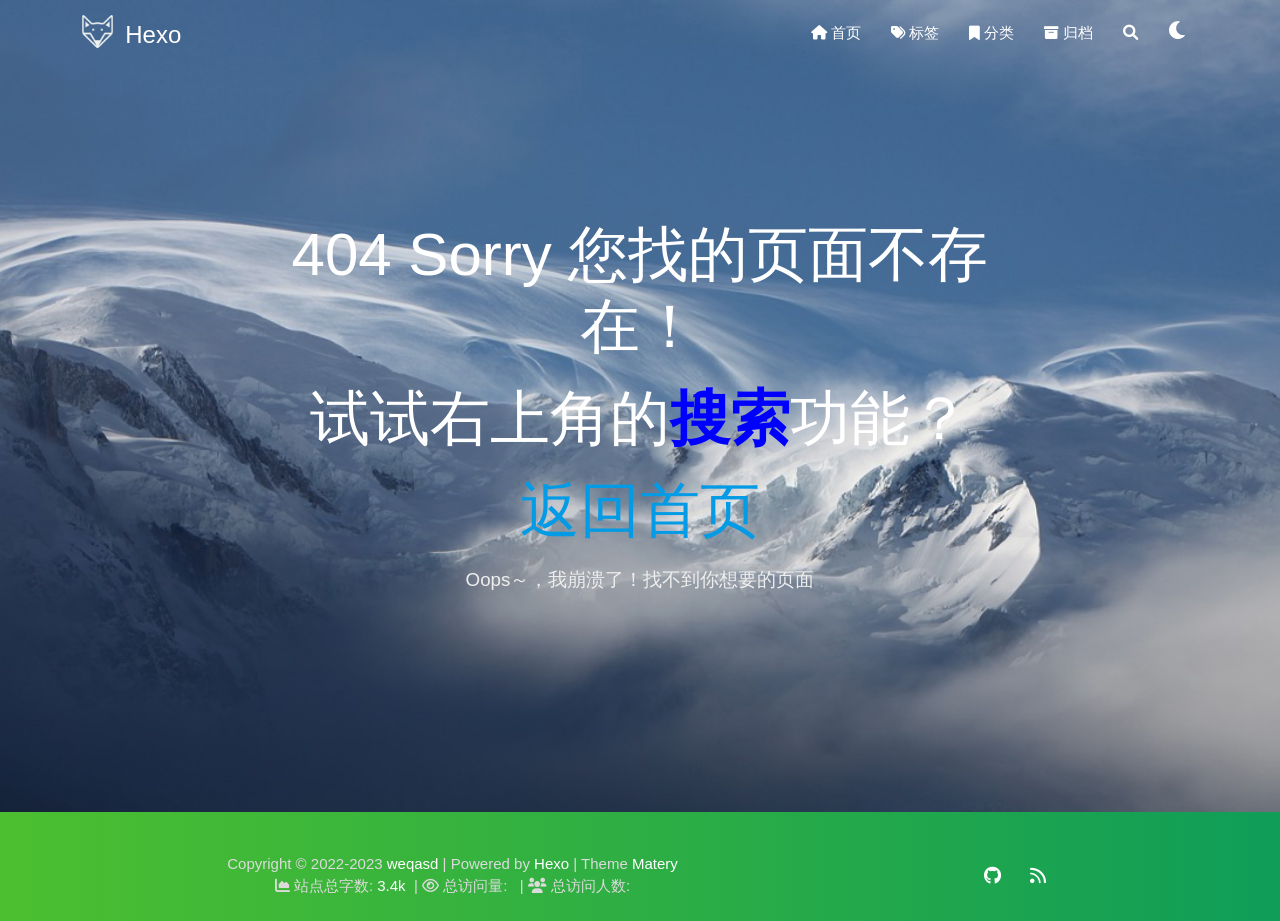
==== 404/index.html @ 819553d3 "Site updated: 2023-02-03 11:01:14" ====
<!DOCTYPE HTML>
<html lang="zh-CN">


<head>
    <meta charset="utf-8">
    <meta name="keywords" content="404, Hexo">
    <meta name="description" content="Hexo">
    <meta http-equiv="X-UA-Compatible" content="IE=edge">
    <meta name="viewport" content="width=device-width, initial-scale=1.0, user-scalable=no">
    <meta name="renderer" content="webkit|ie-stand|ie-comp">
    <meta name="mobile-web-app-capable" content="yes">
    <meta name="format-detection" content="telephone=no">
    <meta name="apple-mobile-web-app-capable" content="yes">
    <meta name="apple-mobile-web-app-status-bar-style" content="black-translucent">
    <meta name="referrer" content="no-referrer-when-downgrade">
    <!-- Global site tag (gtag.js) - Google Analytics -->


    <title>404 | Hexo</title>
    <link rel="icon" type="image/png" href="/favicon.png">
    


    <!-- bg-cover style     -->



<link rel="stylesheet" type="text/css" href="/libs/awesome/css/all.min.css">
<link rel="stylesheet" type="text/css" href="/libs/materialize/materialize.min.css">
<link rel="stylesheet" type="text/css" href="/libs/aos/aos.css">
<link rel="stylesheet" type="text/css" href="/libs/animate/animate.min.css">
<link rel="stylesheet" type="text/css" href="/libs/lightGallery/css/lightgallery.min.css">
<link rel="stylesheet" type="text/css" href="/css/matery.css">
<link rel="stylesheet" type="text/css" href="/css/my.css">
<link rel="stylesheet" type="text/css" href="/css/dark.css" media="none" onload="if(media!='all')media='all'">




    <link rel="stylesheet" href="/libs/tocbot/tocbot.css">
    <link rel="stylesheet" href="/css/post.css">




    



    <script src="/libs/jquery/jquery-3.6.0.min.js"></script>

<meta name="generator" content="Hexo 6.3.0"></head>


<body>
    <header class="navbar-fixed">
    <nav id="headNav" class="bg-color nav-transparent">
        <div id="navContainer" class="nav-wrapper container">
            <div class="brand-logo">
                <a href="/" class="waves-effect waves-light">
                    
                    <img src="/medias/logo.png" class="logo-img" alt="LOGO">
                    
                    <span class="logo-span">Hexo</span>
                </a>
            </div>
            

<a href="#" data-target="mobile-nav" class="sidenav-trigger button-collapse"><i class="fas fa-bars"></i></a>
<ul class="right nav-menu">
  
  <li class="hide-on-med-and-down nav-item">
    
    <a href="/" class="waves-effect waves-light">
      
      <i class="fas fa-home" style="zoom: 0.6;"></i>
      
      <span>首页</span>
    </a>
    
  </li>
  
  <li class="hide-on-med-and-down nav-item">
    
    <a href="/tags" class="waves-effect waves-light">
      
      <i class="fas fa-tags" style="zoom: 0.6;"></i>
      
      <span>标签</span>
    </a>
    
  </li>
  
  <li class="hide-on-med-and-down nav-item">
    
    <a href="/categories" class="waves-effect waves-light">
      
      <i class="fas fa-bookmark" style="zoom: 0.6;"></i>
      
      <span>分类</span>
    </a>
    
  </li>
  
  <li class="hide-on-med-and-down nav-item">
    
    <a href="/archives" class="waves-effect waves-light">
      
      <i class="fas fa-archive" style="zoom: 0.6;"></i>
      
      <span>归档</span>
    </a>
    
  </li>
  
  <li>
    <a href="#searchModal" class="modal-trigger waves-effect waves-light">
      <i id="searchIcon" class="fas fa-search" title="搜索" style="zoom: 0.85;"></i>
    </a>
  </li>
  <li>
    <a href="javascript:;" class="waves-effect waves-light" onclick="switchNightMode()" title="深色/浅色模式" >
      <i id="sum-moon-icon" class="fas fa-sun" style="zoom: 0.85;"></i>
    </a>
  </li>
</ul>


<div id="mobile-nav" class="side-nav sidenav">

    <div class="mobile-head bg-color">
        
        <img src="/medias/logo.png" class="logo-img circle responsive-img">
        
        <div class="logo-name">Hexo</div>
        <div class="logo-desc">
            
            Never really desperate, only the lost of the soul.
            
        </div>
    </div>

    <ul class="menu-list mobile-menu-list">
        
        <li class="m-nav-item">
	  
		<a href="/" class="waves-effect waves-light">
			
			    <i class="fa-fw fas fa-home"></i>
			
			首页
		</a>
          
        </li>
        
        <li class="m-nav-item">
	  
		<a href="/tags" class="waves-effect waves-light">
			
			    <i class="fa-fw fas fa-tags"></i>
			
			标签
		</a>
          
        </li>
        
        <li class="m-nav-item">
	  
		<a href="/categories" class="waves-effect waves-light">
			
			    <i class="fa-fw fas fa-bookmark"></i>
			
			分类
		</a>
          
        </li>
        
        <li class="m-nav-item">
	  
		<a href="/archives" class="waves-effect waves-light">
			
			    <i class="fa-fw fas fa-archive"></i>
			
			归档
		</a>
          
        </li>
        
        
        <li><div class="divider"></div></li>
        <li>
            <a href="https://github.com/blinkfox/hexo-theme-matery" class="waves-effect waves-light" target="_blank">
                <i class="fab fa-github-square fa-fw"></i>Fork Me
            </a>
        </li>
        
    </ul>
</div>


        </div>

        
            <style>
    .nav-transparent .github-corner {
        display: none !important;
    }

    .github-corner {
        position: absolute;
        z-index: 10;
        top: 0;
        right: 0;
        border: 0;
        transform: scale(1.1);
    }

    .github-corner svg {
        color: #0f9d58;
        fill: #fff;
        height: 64px;
        width: 64px;
    }

    .github-corner:hover .octo-arm {
        animation: a 0.56s ease-in-out;
    }

    .github-corner .octo-arm {
        animation: none;
    }

    @keyframes a {
        0%,
        to {
            transform: rotate(0);
        }
        20%,
        60% {
            transform: rotate(-25deg);
        }
        40%,
        80% {
            transform: rotate(10deg);
        }
    }
</style>

<a href="https://github.com/blinkfox/hexo-theme-matery" class="github-corner tooltipped hide-on-med-and-down" target="_blank"
   data-tooltip="Fork Me" data-position="left" data-delay="50">
    <svg viewBox="0 0 250 250" aria-hidden="true">
        <path d="M0,0 L115,115 L130,115 L142,142 L250,250 L250,0 Z"></path>
        <path d="M128.3,109.0 C113.8,99.7 119.0,89.6 119.0,89.6 C122.0,82.7 120.5,78.6 120.5,78.6 C119.2,72.0 123.4,76.3 123.4,76.3 C127.3,80.9 125.5,87.3 125.5,87.3 C122.9,97.6 130.6,101.9 134.4,103.2"
              fill="currentColor" style="transform-origin: 130px 106px;" class="octo-arm"></path>
        <path d="M115.0,115.0 C114.9,115.1 118.7,116.5 119.8,115.4 L133.7,101.6 C136.9,99.2 139.9,98.4 142.2,98.6 C133.8,88.0 127.5,74.4 143.8,58.0 C148.5,53.4 154.0,51.2 159.7,51.0 C160.3,49.4 163.2,43.6 171.4,40.1 C171.4,40.1 176.1,42.5 178.8,56.2 C183.1,58.6 187.2,61.8 190.9,65.4 C194.5,69.0 197.7,73.2 200.1,77.6 C213.8,80.2 216.3,84.9 216.3,84.9 C212.7,93.1 206.9,96.0 205.4,96.6 C205.1,102.4 203.0,107.8 198.3,112.5 C181.9,128.9 168.3,122.5 157.7,114.1 C157.9,116.9 156.7,120.9 152.7,124.9 L141.0,136.5 C139.8,137.7 141.6,141.9 141.8,141.8 Z"
              fill="currentColor" class="octo-body"></path>
    </svg>
</a>
        
    </nav>

</header>

    <style type="text/css">
    /* don't remove. */
    .about-cover {
        height: 90.2vh;
    }
</style>
<div class="bg-cover pd-header about-cover">
    <div class="container">
        <div class="row">
            <div class="col s10 offset-s1 m8 offset-m2 l8 offset-l2">
                <div class="brand">
                    <div class="title center-align">
                        404 Sorry 您找的页面不存在！
                    </div>
                    <div class="title center-align">
                        试试右上角的<span style="color:blue;font-weight:bold">搜索</span>功能？
                    </div>
                    <div class="title center-align">
                        <a href="/" target="_blank">返回首页</a>
                    </div>
                    <div class="description center-align">
                        Oops～，我崩溃了！找不到你想要的页面
                    </div>
                </div>
            </div>
        </div>
    </div>
</div>


    <script>
        // 每天切换 banner 图.  Switch banner image every day.
        var bannerUrl = "/medias/banner/" + new Date().getDay() + '.jpg';
        $('.bg-cover').css('background-image', 'url(' + bannerUrl + ')');
    </script>



    <footer class="page-footer bg-color">
    
        <link rel="stylesheet" href="/libs/aplayer/APlayer.min.css">
<style>
    .aplayer .aplayer-lrc p {
        
        display: none;
        
        font-size: 12px;
        font-weight: 700;
        line-height: 16px !important;
    }

    .aplayer .aplayer-lrc p.aplayer-lrc-current {
        
        display: none;
        
        font-size: 15px;
        color: #42b983;
    }

    
    .aplayer.aplayer-fixed.aplayer-narrow .aplayer-body {
        left: -66px !important;
    }

    .aplayer.aplayer-fixed.aplayer-narrow .aplayer-body:hover {
        left: 0px !important;
    }

    
</style>
<div class="">
    
    <div class="row">
        <meting-js class="col l8 offset-l2 m10 offset-m1 s12"
                   server="netease"
                   type="playlist"
                   id="503838841"
                   fixed='true'
                   autoplay='false'
                   theme='#42b983'
                   loop='all'
                   order='random'
                   preload='auto'
                   volume='0.7'
                   list-folded='true'
        >
        </meting-js>
    </div>
</div>

<script src="/libs/aplayer/APlayer.min.js"></script>
<script src="/libs/aplayer/Meting.min.js"></script>

    

    <div class="container row center-align"
         style="margin-bottom: 0px !important;">
        <div class="col s12 m8 l8 copy-right">
            Copyright&nbsp;&copy;
            
                <span id="year">2022-2023</span>
            
            <a href="/about" target="_blank">weqasd</a>
            |&nbsp;Powered by&nbsp;<a href="https://hexo.io/" target="_blank">Hexo</a>
            |&nbsp;Theme&nbsp;<a href="https://github.com/blinkfox/hexo-theme-matery" target="_blank">Matery</a>
            
            <br>
            
                &nbsp;<i class="fas fa-chart-area"></i>&nbsp;站点总字数:&nbsp;<span
                        class="white-color">3.4k</span>
            
            
            
                
            
            
                <span id="busuanzi_container_site_pv">
                &nbsp;|&nbsp;<i class="far fa-eye"></i>&nbsp;总访问量:&nbsp;
                    <span id="busuanzi_value_site_pv" class="white-color"></span>
            </span>
            
            
                <span id="busuanzi_container_site_uv">
                &nbsp;|&nbsp;<i class="fas fa-users"></i>&nbsp;总访问人数:&nbsp;
                    <span id="busuanzi_value_site_uv" class="white-color"></span>
            </span>
            
            <br>

            <!-- 运行天数提醒. -->
            
            <br>
            
        </div>
        <div class="col s12 m4 l4 social-link social-statis">
    <a href="https://github.com/weqasds" class="tooltipped" target="_blank" data-tooltip="访问我的GitHub" data-position="top" data-delay="50">
        <i class="fab fa-github"></i>
    </a>















    <a href="/atom.xml" class="tooltipped" target="_blank" data-tooltip="RSS 订阅" data-position="top" data-delay="50">
        <i class="fas fa-rss"></i>
    </a>

</div>
    </div>
</footer>

<div class="progress-bar"></div>


    <!-- 搜索遮罩框 -->
<div id="searchModal" class="modal">
    <div class="modal-content">
        <div class="search-header">
            <span class="title"><i class="fas fa-search"></i>&nbsp;&nbsp;搜索</span>
            <input type="search" id="searchInput" name="s" placeholder="请输入搜索的关键字"
                   class="search-input">
        </div>
        <div id="searchResult"></div>
    </div>
</div>

<script type="text/javascript">
$(function () {
    var searchFunc = function (path, search_id, content_id) {
        'use strict';
        $.ajax({
            url: path,
            dataType: "xml",
            success: function (xmlResponse) {
                // get the contents from search data
                var datas = $("entry", xmlResponse).map(function () {
                    return {
                        title: $("title", this).text(),
                        content: $("content", this).text(),
                        url: $("url", this).text()
                    };
                }).get();
                var $input = document.getElementById(search_id);
                var $resultContent = document.getElementById(content_id);
                $input.addEventListener('input', function () {
                    var str = '<ul class=\"search-result-list\">';
                    var keywords = this.value.trim().toLowerCase().split(/[\s\-]+/);
                    $resultContent.innerHTML = "";
                    if (this.value.trim().length <= 0) {
                        return;
                    }
                    // perform local searching
                    datas.forEach(function (data) {
                        var isMatch = true;
                        var data_title = data.title.trim().toLowerCase();
                        var data_content = data.content.trim().replace(/<[^>]+>/g, "").toLowerCase();
                        var data_url = data.url;
                        data_url = data_url.indexOf('/') === 0 ? data.url : '/' + data_url;
                        var index_title = -1;
                        var index_content = -1;
                        var first_occur = -1;
                        // only match artiles with not empty titles and contents
                        if (data_title !== '' && data_content !== '') {
                            keywords.forEach(function (keyword, i) {
                                index_title = data_title.indexOf(keyword);
                                index_content = data_content.indexOf(keyword);
                                if (index_title < 0 && index_content < 0) {
                                    isMatch = false;
                                } else {
                                    if (index_content < 0) {
                                        index_content = 0;
                                    }
                                    if (i === 0) {
                                        first_occur = index_content;
                                    }
                                }
                            });
                        }
                        // show search results
                        if (isMatch) {
                            str += "<li><a href='" + data_url + "' class='search-result-title'>" + data_title + "</a>";
                            var content = data.content.trim().replace(/<[^>]+>/g, "");
                            if (first_occur >= 0) {
                                // cut out 100 characters
                                var start = first_occur - 20;
                                var end = first_occur + 80;
                                if (start < 0) {
                                    start = 0;
                                }
                                if (start === 0) {
                                    end = 100;
                                }
                                if (end > content.length) {
                                    end = content.length;
                                }
                                var match_content = content.substr(start, end);
                                // highlight all keywords
                                keywords.forEach(function (keyword) {
                                    var regS = new RegExp(keyword, "gi");
                                    match_content = match_content.replace(regS, "<em class=\"search-keyword\">" + keyword + "</em>");
                                });

                                str += "<p class=\"search-result\">" + match_content + "...</p>"
                            }
                            str += "</li>";
                        }
                    });
                    str += "</ul>";
                    $resultContent.innerHTML = str;
                });
            }
        });
    };

    searchFunc('/search.xml', 'searchInput', 'searchResult');
});
</script>

    <!-- 白天和黑夜主题 -->
<div class="stars-con">
    <div id="stars"></div>
    <div id="stars2"></div>
    <div id="stars3"></div>  
</div>

<script>
    function switchNightMode() {
        $('<div class="Cuteen_DarkSky"><div class="Cuteen_DarkPlanet"></div></div>').appendTo($('body')),
        setTimeout(function () {
            $('body').hasClass('DarkMode') 
            ? ($('body').removeClass('DarkMode'), localStorage.setItem('isDark', '0'), $('#sum-moon-icon').removeClass("fa-sun").addClass('fa-moon')) 
            : ($('body').addClass('DarkMode'), localStorage.setItem('isDark', '1'), $('#sum-moon-icon').addClass("fa-sun").removeClass('fa-moon')),
            
            setTimeout(function () {
            $('.Cuteen_DarkSky').fadeOut(1e3, function () {
                $(this).remove()
            })
            }, 2e3)
        })
    }
</script>

    <!-- 回到顶部按钮 -->
<div id="backTop" class="top-scroll">
    <a class="btn-floating btn-large waves-effect waves-light" href="#!">
        <i class="fas fa-arrow-up"></i>
    </a>
</div>


    <script src="/libs/materialize/materialize.min.js"></script>
    <script src="/libs/masonry/masonry.pkgd.min.js"></script>
    <script src="/libs/aos/aos.js"></script>
    <script src="/libs/scrollprogress/scrollProgress.min.js"></script>
    <script src="/libs/lightGallery/js/lightgallery-all.min.js"></script>
    <script src="/js/matery.js"></script>

    

    
    
    

    <!-- 雪花特效 -->
    

    <!-- 鼠标星星特效 -->
    

     
        <script src="https://ssl.captcha.qq.com/TCaptcha.js"></script>
        <script src="/libs/others/TencentCaptcha.js"></script>
        <button id="TencentCaptcha" data-appid="xxxxxxxxxx" data-cbfn="callback" type="button" hidden></button>
    

    <!-- Baidu Analytics -->

    <!-- Baidu Push -->

<script>
    (function () {
        var bp = document.createElement('script');
        var curProtocol = window.location.protocol.split(':')[0];
        if (curProtocol === 'https') {
            bp.src = 'https://zz.bdstatic.com/linksubmit/push.js';
        } else {
            bp.src = 'http://push.zhanzhang.baidu.com/push.js';
        }
        var s = document.getElementsByTagName("script")[0];
        s.parentNode.insertBefore(bp, s);
    })();
</script>

    
    <script src="/libs/others/clicklove.js" async="async"></script>
    
    
    <script async src="/libs/others/busuanzi.pure.mini.js"></script>
    

    

    

    <!--腾讯兔小巢-->
    
    

    

    

    
    <script src="/libs/instantpage/instantpage.js" type="module"></script>
    

</body>

</html>
---- libs/lightGallery/css/lightgallery.min.css ----
@font-face{font-family:lg;src:url(../fonts/lg.ttf?22t19m) format("truetype"),url(../fonts/lg.woff?22t19m) format("woff"),url(../fonts/lg.svg?22t19m#lg) format("svg");font-weight:400;font-style:normal;font-display:block}.lg-icon{font-family:lg!important;speak:never;font-style:normal;font-weight:400;font-variant:normal;text-transform:none;line-height:1;-webkit-font-smoothing:antialiased;-moz-osx-font-smoothing:grayscale}.lg-actions .lg-next,.lg-actions .lg-prev{background-color:rgba(0,0,0,.45);border-radius:2px;color:#999;cursor:pointer;display:block;font-size:22px;margin-top:-10px;padding:8px 10px 9px;position:absolute;top:50%;z-index:1080;border:none;outline:0}.lg-actions .lg-next.disabled,.lg-actions .lg-prev.disabled{pointer-events:none;opacity:.5}.lg-actions .lg-next:hover,.lg-actions .lg-prev:hover{color:#FFF}.lg-actions .lg-next{right:20px}.lg-actions .lg-next:before{content:"\e095"}.lg-actions .lg-prev{left:20px}.lg-actions .lg-prev:after{content:"\e094"}@-webkit-keyframes lg-right-end{0%,100%{left:0}50%{left:-30px}}@-moz-keyframes lg-right-end{0%,100%{left:0}50%{left:-30px}}@-ms-keyframes lg-right-end{0%,100%{left:0}50%{left:-30px}}@keyframes lg-right-end{0%,100%{left:0}50%{left:-30px}}@-webkit-keyframes lg-left-end{0%,100%{left:0}50%{left:30px}}@-moz-keyframes lg-left-end{0%,100%{left:0}50%{left:30px}}@-ms-keyframes lg-left-end{0%,100%{left:0}50%{left:30px}}@keyframes lg-left-end{0%,100%{left:0}50%{left:30px}}.lg-outer.lg-right-end .lg-object{-webkit-animation:lg-right-end .3s;-o-animation:lg-right-end .3s;animation:lg-right-end .3s;position:relative}.lg-outer.lg-left-end .lg-object{-webkit-animation:lg-left-end .3s;-o-animation:lg-left-end .3s;animation:lg-left-end .3s;position:relative}.lg-toolbar{z-index:1082;left:0;position:absolute;top:0;width:100%;background-color:rgba(0,0,0,.45)}.lg-toolbar .lg-icon{color:#999;cursor:pointer;float:right;font-size:24px;height:47px;line-height:27px;padding:10px 0;text-align:center;width:50px;text-decoration:none!important;outline:0;background:0 0;border:none;box-shadow:none;-webkit-transition:color .2s linear;-o-transition:color .2s linear;transition:color .2s linear}.lg-toolbar .lg-icon:hover{color:#FFF}.lg-toolbar .lg-close:after{content:"\e070"}.lg-toolbar .lg-download:after{content:"\e0f2"}.lg-sub-html{background-color:rgba(0,0,0,.45);bottom:0;color:#EEE;font-size:16px;left:0;padding:10px 40px;position:fixed;right:0;text-align:center;z-index:1080}.lg-sub-html h4{margin:0;font-size:13px;font-weight:700}.lg-sub-html p{font-size:12px;margin:5px 0 0}#lg-counter{color:#999;display:inline-block;font-size:16px;padding-left:20px;padding-top:12px;vertical-align:middle}.lg-next,.lg-prev,.lg-toolbar{opacity:1;-webkit-transition:-webkit-transform .35s cubic-bezier(0,0,.25,1) 0s,opacity .35s cubic-bezier(0,0,.25,1) 0s,color .2s linear;-moz-transition:-moz-transform .35s cubic-bezier(0,0,.25,1) 0s,opacity .35s cubic-bezier(0,0,.25,1) 0s,color .2s linear;-o-transition:-o-transform .35s cubic-bezier(0,0,.25,1) 0s,opacity .35s cubic-bezier(0,0,.25,1) 0s,color .2s linear;transition:transform .35s cubic-bezier(0,0,.25,1) 0s,opacity .35s cubic-bezier(0,0,.25,1) 0s,color .2s linear}.lg-hide-items .lg-prev{opacity:0;-webkit-transform:translate3d(-10px,0,0);transform:translate3d(-10px,0,0)}.lg-hide-items .lg-next{opacity:0;-webkit-transform:translate3d(10px,0,0);transform:translate3d(10px,0,0)}.lg-hide-items .lg-toolbar{opacity:0;-webkit-transform:translate3d(0,-10px,0);transform:translate3d(0,-10px,0)}body:not(.lg-from-hash) .lg-outer.lg-start-zoom .lg-object{-webkit-transform:scale3d(.5,.5,.5);transform:scale3d(.5,.5,.5);opacity:0;-webkit-transition:-webkit-transform 250ms cubic-bezier(0,0,.25,1) 0s,opacity 250ms cubic-bezier(0,0,.25,1)!important;-moz-transition:-moz-transform 250ms cubic-bezier(0,0,.25,1) 0s,opacity 250ms cubic-bezier(0,0,.25,1)!important;-o-transition:-o-transform 250ms cubic-bezier(0,0,.25,1) 0s,opacity 250ms cubic-bezier(0,0,.25,1)!important;transition:transform 250ms cubic-bezier(0,0,.25,1) 0s,opacity 250ms cubic-bezier(0,0,.25,1)!important;-webkit-transform-origin:50% 50%;-moz-transform-origin:50% 50%;-ms-transform-origin:50% 50%;transform-origin:50% 50%}body:not(.lg-from-hash) .lg-outer.lg-start-zoom .lg-item.lg-complete .lg-object{-webkit-transform:scale3d(1,1,1);transform:scale3d(1,1,1);opacity:1}.lg-outer .lg-thumb-outer{background-color:#0D0A0A;bottom:0;position:absolute;width:100%;z-index:1080;max-height:350px;-webkit-transform:translate3d(0,100%,0);transform:translate3d(0,100%,0);-webkit-transition:-webkit-transform .25s cubic-bezier(0,0,.25,1) 0s;-moz-transition:-moz-transform .25s cubic-bezier(0,0,.25,1) 0s;-o-transition:-o-transform .25s cubic-bezier(0,0,.25,1) 0s;transition:transform .25s cubic-bezier(0,0,.25,1) 0s}.lg-outer .lg-thumb-outer.lg-grab .lg-thumb-item{cursor:-webkit-grab;cursor:-moz-grab;cursor:-o-grab;cursor:-ms-grab;cursor:grab}.lg-outer .lg-thumb-outer.lg-grabbing .lg-thumb-item{cursor:move;cursor:-webkit-grabbing;cursor:-moz-grabbing;cursor:-o-grabbing;cursor:-ms-grabbing;cursor:grabbing}.lg-outer .lg-thumb-outer.lg-dragging .lg-thumb{-webkit-transition-duration:0s!important;transition-duration:0s!important}.lg-outer.lg-thumb-open .lg-thumb-outer{-webkit-transform:translate3d(0,0,0);transform:translate3d(0,0,0)}.lg-outer .lg-thumb{padding:10px 0;height:100%;margin-bottom:-5px}.lg-outer .lg-thumb-item{cursor:pointer;float:left;overflow:hidden;height:100%;border:2px solid #FFF;border-radius:4px;margin-bottom:5px}@media (min-width:1025px){.lg-outer .lg-thumb-item{-webkit-transition:border-color .25s ease;-o-transition:border-color .25s ease;transition:border-color .25s ease}}.lg-outer .lg-thumb-item.active,.lg-outer .lg-thumb-item:hover{border-color:#a90707}.lg-outer .lg-thumb-item img{width:100%;height:100%;object-fit:cover}.lg-outer.lg-has-thumb .lg-item{padding-bottom:120px}.lg-outer.lg-can-toggle .lg-item{padding-bottom:0}.lg-outer.lg-pull-caption-up .lg-sub-html{-webkit-transition:bottom .25s ease;-o-transition:bottom .25s ease;transition:bottom .25s ease}.lg-outer.lg-pull-caption-up.lg-thumb-open .lg-sub-html{bottom:100px}.lg-outer .lg-toogle-thumb{background-color:#0D0A0A;border-radius:2px 2px 0 0;color:#999;cursor:pointer;font-size:24px;height:39px;line-height:27px;padding:5px 0;position:absolute;right:20px;text-align:center;top:-39px;width:50px;outline:0;border:none}.lg-outer .lg-toogle-thumb:after{content:"\e1ff"}.lg-outer .lg-toogle-thumb:hover{color:#FFF}.lg-outer .lg-video-cont{display:inline-block;vertical-align:middle;max-width:1140px;max-height:100%;width:100%;padding:0 5px}.lg-outer .lg-video{width:100%;height:0;padding-bottom:56.25%;overflow:hidden;position:relative}.lg-outer .lg-video .lg-object{display:inline-block;position:absolute;top:0;left:0;width:100%!important;height:100%!important}.lg-outer .lg-video .lg-video-play{width:84px;height:59px;position:absolute;left:50%;top:50%;margin-left:-42px;margin-top:-30px;z-index:1080;cursor:pointer}.lg-outer .lg-has-iframe .lg-video{-webkit-overflow-scrolling:touch;overflow:auto}.lg-outer .lg-has-vimeo .lg-video-play{background:url(../img/vimeo-play.png) no-repeat}.lg-outer .lg-has-vimeo:hover .lg-video-play{background:url(../img/vimeo-play.png) 0 -58px no-repeat}.lg-outer .lg-has-html5 .lg-video-play{background:url(../img/video-play.png) no-repeat;height:64px;margin-left:-32px;margin-top:-32px;width:64px;opacity:.8}.lg-outer .lg-has-html5:hover .lg-video-play{opacity:1}.lg-outer .lg-has-youtube .lg-video-play{background:url(../img/youtube-play.png) no-repeat}.lg-outer .lg-has-youtube:hover .lg-video-play{background:url(../img/youtube-play.png) 0 -60px no-repeat}.lg-outer .lg-video-object{width:100%!important;height:100%!important;position:absolute;top:0;left:0}.lg-outer .lg-has-video .lg-video-object{visibility:hidden}.lg-outer .lg-has-video.lg-video-playing .lg-object,.lg-outer .lg-has-video.lg-video-playing .lg-video-play{display:none}.lg-outer .lg-has-video.lg-video-playing .lg-video-object{visibility:visible}.lg-progress-bar{background-color:#333;height:5px;left:0;position:absolute;top:0;width:100%;z-index:1083;opacity:0;-webkit-transition:opacity 80ms ease 0s;-moz-transition:opacity 80ms ease 0s;-o-transition:opacity 80ms ease 0s;transition:opacity 80ms ease 0s}.lg-progress-bar .lg-progress{background-color:#a90707;height:5px;width:0}.lg-progress-bar.lg-start .lg-progress{width:100%}.lg-show-autoplay .lg-progress-bar{opacity:1}.lg-autoplay-button:after{content:"\e01d"}.lg-show-autoplay .lg-autoplay-button:after{content:"\e01a"}.lg-outer.lg-css3.lg-zoom-dragging .lg-item.lg-complete.lg-zoomable .lg-image,.lg-outer.lg-css3.lg-zoom-dragging .lg-item.lg-complete.lg-zoomable .lg-img-wrap{-webkit-transition-duration:0s;transition-duration:0s}.lg-outer.lg-use-transition-for-zoom .lg-item.lg-complete.lg-zoomable .lg-img-wrap{-webkit-transition:-webkit-transform .3s cubic-bezier(0,0,.25,1) 0s;-moz-transition:-moz-transform .3s cubic-bezier(0,0,.25,1) 0s;-o-transition:-o-transform .3s cubic-bezier(0,0,.25,1) 0s;transition:transform .3s cubic-bezier(0,0,.25,1) 0s}.lg-outer.lg-use-left-for-zoom .lg-item.lg-complete.lg-zoomable .lg-img-wrap{-webkit-transition:left .3s cubic-bezier(0,0,.25,1) 0s,top .3s cubic-bezier(0,0,.25,1) 0s;-moz-transition:left .3s cubic-bezier(0,0,.25,1) 0s,top .3s cubic-bezier(0,0,.25,1) 0s;-o-transition:left .3s cubic-bezier(0,0,.25,1) 0s,top .3s cubic-bezier(0,0,.25,1) 0s;transition:left .3s cubic-bezier(0,0,.25,1) 0s,top .3s cubic-bezier(0,0,.25,1) 0s}.lg-outer .lg-item.lg-complete.lg-zoomable .lg-img-wrap{-webkit-transform:translate3d(0,0,0);transform:translate3d(0,0,0);-webkit-backface-visibility:hidden;-moz-backface-visibility:hidden;backface-visibility:hidden}.lg-outer .lg-item.lg-complete.lg-zoomable .lg-image{-webkit-transform:scale3d(1,1,1);transform:scale3d(1,1,1);-webkit-transition:-webkit-transform .3s cubic-bezier(0,0,.25,1) 0s,opacity .15s!important;-moz-transition:-moz-transform .3s cubic-bezier(0,0,.25,1) 0s,opacity .15s!important;-o-transition:-o-transform .3s cubic-bezier(0,0,.25,1) 0s,opacity .15s!important;transition:transform .3s cubic-bezier(0,0,.25,1) 0s,opacity .15s!important;-webkit-transform-origin:0 0;-moz-transform-origin:0 0;-ms-transform-origin:0 0;transform-origin:0 0;-webkit-backface-visibility:hidden;-moz-backface-visibility:hidden;backface-visibility:hidden}#lg-zoom-in:after{content:"\e311"}#lg-actual-size{font-size:20px}#lg-actual-size:after{content:"\e033"}#lg-zoom-out{opacity:.5;pointer-events:none}#lg-zoom-out:after{content:"\e312"}.lg-zoomed #lg-zoom-out{opacity:1;pointer-events:auto}.lg-outer .lg-pager-outer{bottom:60px;left:0;position:absolute;right:0;text-align:center;z-index:1080;height:10px}.lg-outer .lg-pager-outer.lg-pager-hover .lg-pager-cont{overflow:visible}.lg-outer .lg-pager-cont{cursor:pointer;display:inline-block;overflow:hidden;position:relative;vertical-align:top;margin:0 5px}.lg-outer .lg-pager-cont:hover .lg-pager-thumb-cont{opacity:1;-webkit-transform:translate3d(0,0,0);transform:translate3d(0,0,0)}.lg-outer .lg-pager-cont.lg-pager-active .lg-pager{box-shadow:0 0 0 2px #fff inset}.lg-outer .lg-pager-thumb-cont{background-color:#fff;color:#FFF;bottom:100%;height:83px;left:0;margin-bottom:20px;margin-left:-60px;opacity:0;padding:5px;position:absolute;width:120px;border-radius:3px;-webkit-transition:opacity .15s ease 0s,-webkit-transform .15s ease 0s;-moz-transition:opacity .15s ease 0s,-moz-transform .15s ease 0s;-o-transition:opacity .15s ease 0s,-o-transform .15s ease 0s;transition:opacity .15s ease 0s,transform .15s ease 0s;-webkit-transform:translate3d(0,5px,0);transform:translate3d(0,5px,0)}.lg-outer .lg-pager-thumb-cont img{width:100%;height:100%}.lg-outer .lg-pager{background-color:rgba(255,255,255,.5);border-radius:50%;box-shadow:0 0 0 8px rgba(255,255,255,.7) inset;display:block;height:12px;-webkit-transition:box-shadow .3s ease 0s;-o-transition:box-shadow .3s ease 0s;transition:box-shadow .3s ease 0s;width:12px}.lg-outer .lg-pager:focus,.lg-outer .lg-pager:hover{box-shadow:0 0 0 8px #fff inset}.lg-outer .lg-caret{border-left:10px solid transparent;border-right:10px solid transparent;border-top:10px dashed;bottom:-10px;display:inline-block;height:0;left:50%;margin-left:-5px;position:absolute;vertical-align:middle;width:0}.lg-fullscreen:after{content:"\e20c"}.lg-fullscreen-on .lg-fullscreen:after{content:"\e20d"}.lg-outer #lg-dropdown-overlay{background-color:rgba(0,0,0,.25);bottom:0;cursor:default;left:0;position:fixed;right:0;top:0;z-index:1081;opacity:0;visibility:hidden;-webkit-transition:visibility 0s linear .18s,opacity .18s linear 0s;-o-transition:visibility 0s linear .18s,opacity .18s linear 0s;transition:visibility 0s linear .18s,opacity .18s linear 0s}.lg-outer.lg-dropdown-active #lg-dropdown-overlay,.lg-outer.lg-dropdown-active .lg-dropdown{-webkit-transition-delay:0s;transition-delay:0s;-moz-transform:translate3d(0,0,0);-o-transform:translate3d(0,0,0);-ms-transform:translate3d(0,0,0);-webkit-transform:translate3d(0,0,0);transform:translate3d(0,0,0);opacity:1;visibility:visible}.lg-outer.lg-dropdown-active #lg-share{color:#FFF}.lg-outer .lg-dropdown{background-color:#fff;border-radius:2px;font-size:14px;list-style-type:none;margin:0;padding:10px 0;position:absolute;right:0;text-align:left;top:50px;opacity:0;visibility:hidden;-moz-transform:translate3d(0,5px,0);-o-transform:translate3d(0,5px,0);-ms-transform:translate3d(0,5px,0);-webkit-transform:translate3d(0,5px,0);transform:translate3d(0,5px,0);-webkit-transition:-webkit-transform .18s linear 0s,visibility 0s linear .5s,opacity .18s linear 0s;-moz-transition:-moz-transform .18s linear 0s,visibility 0s linear .5s,opacity .18s linear 0s;-o-transition:-o-transform .18s linear 0s,visibility 0s linear .5s,opacity .18s linear 0s;transition:transform .18s linear 0s,visibility 0s linear .5s,opacity .18s linear 0s}.lg-outer .lg-dropdown:after{content:"";display:block;height:0;width:0;position:absolute;border:8px solid transparent;border-bottom-color:#FFF;right:16px;top:-16px}.lg-outer .lg-dropdown>li:last-child{margin-bottom:0}.lg-outer .lg-dropdown>li:hover .lg-icon,.lg-outer .lg-dropdown>li:hover a{color:#333}.lg-outer .lg-dropdown a{color:#333;display:block;white-space:pre;padding:4px 12px;font-family:"Open Sans","Helvetica Neue",Helvetica,Arial,sans-serif;font-size:12px}.lg-outer .lg-dropdown a:hover{background-color:rgba(0,0,0,.07)}.lg-outer .lg-dropdown .lg-dropdown-text{display:inline-block;line-height:1;margin-top:-3px;vertical-align:middle}.lg-outer .lg-dropdown .lg-icon{color:#333;display:inline-block;float:none;font-size:20px;height:auto;line-height:1;margin-right:8px;padding:0;vertical-align:middle;width:auto}.lg-outer,.lg-outer .lg,.lg-outer .lg-inner{height:100%;width:100%}.lg-outer #lg-share{position:relative}.lg-outer #lg-share:after{content:"\e80d"}.lg-outer #lg-share-facebook .lg-icon{color:#3b5998}.lg-outer #lg-share-facebook .lg-icon:after{content:"\e904"}.lg-outer #lg-share-twitter .lg-icon{color:#00aced}.lg-outer #lg-share-twitter .lg-icon:after{content:"\e907"}.lg-outer #lg-share-googleplus .lg-icon{color:#dd4b39}.lg-outer #lg-share-googleplus .lg-icon:after{content:"\e905"}.lg-outer #lg-share-pinterest .lg-icon{color:#cb2027}.lg-outer #lg-share-pinterest .lg-icon:after{content:"\e906"}.lg-outer .lg-img-rotate{position:absolute;padding:0 5px;left:0;right:0;top:0;bottom:0;-webkit-transition:-webkit-transform .3s cubic-bezier(.32,0,.67,0) 0s;-moz-transition:-moz-transform .3s cubic-bezier(.32,0,.67,0) 0s;-o-transition:-o-transform .3s cubic-bezier(.32,0,.67,0) 0s;transition:transform .3s cubic-bezier(.32,0,.67,0) 0s}.lg-rotate-left:after{content:"\e900"}.lg-rotate-right:after{content:"\e901"}.lg-icon.lg-flip-hor,.lg-icon.lg-flip-ver{font-size:26px}.lg-flip-ver:after{content:"\e903"}.lg-flip-hor:after{content:"\e902"}.lg-group:after{content:"";display:table;clear:both}.lg-outer{position:fixed;top:0;left:0;z-index:1050;text-align:left;opacity:0;outline:0;-webkit-transition:opacity .15s ease 0s;-o-transition:opacity .15s ease 0s;transition:opacity .15s ease 0s}.lg-outer *{-webkit-box-sizing:border-box;-moz-box-sizing:border-box;box-sizing:border-box}.lg-outer.lg-visible{opacity:1}.lg-outer.lg-css3 .lg-item.lg-current,.lg-outer.lg-css3 .lg-item.lg-next-slide,.lg-outer.lg-css3 .lg-item.lg-prev-slide{-webkit-transition-duration:inherit!important;transition-duration:inherit!important;-webkit-transition-timing-function:inherit!important;transition-timing-function:inherit!important}.lg-outer.lg-css3.lg-dragging .lg-item.lg-current,.lg-outer.lg-css3.lg-dragging .lg-item.lg-next-slide,.lg-outer.lg-css3.lg-dragging .lg-item.lg-prev-slide{-webkit-transition-duration:0s!important;transition-duration:0s!important;opacity:1}.lg-outer.lg-grab img.lg-object{cursor:-webkit-grab;cursor:-moz-grab;cursor:-o-grab;cursor:-ms-grab;cursor:grab}.lg-outer.lg-grabbing img.lg-object{cursor:move;cursor:-webkit-grabbing;cursor:-moz-grabbing;cursor:-o-grabbing;cursor:-ms-grabbing;cursor:grabbing}.lg-outer .lg{position:relative;overflow:hidden;margin-left:auto;margin-right:auto;max-width:100%;max-height:100%}.lg-outer .lg-inner{position:absolute;left:0;top:0;white-space:nowrap}.lg-outer .lg-item{background:url(../img/loading.gif) center center no-repeat;display:none!important}.lg-outer.lg-css .lg-current,.lg-outer.lg-css3 .lg-current,.lg-outer.lg-css3 .lg-next-slide,.lg-outer.lg-css3 .lg-prev-slide{display:inline-block!important}.lg-outer .lg-img-wrap,.lg-outer .lg-item{display:inline-block;text-align:center;position:absolute;width:100%;height:100%}.lg-outer .lg-img-wrap:before,.lg-outer .lg-item:before{content:"";display:inline-block;height:50%;width:1px;margin-right:-1px}.lg-outer .lg-img-wrap{position:absolute;padding:0 5px;left:0;right:0;top:0;bottom:0}.lg-outer .lg-item.lg-complete{background-image:none}.lg-outer .lg-item.lg-current{z-index:1060}.lg-outer .lg-image{display:inline-block;vertical-align:middle;max-width:100%;max-height:100%;width:auto!important;height:auto!important}.lg-outer.lg-show-after-load .lg-item .lg-object,.lg-outer.lg-show-after-load .lg-item .lg-video-play{opacity:0;-webkit-transition:opacity .15s ease 0s;-o-transition:opacity .15s ease 0s;transition:opacity .15s ease 0s}.lg-outer.lg-show-after-load .lg-item.lg-complete .lg-object,.lg-outer.lg-show-after-load .lg-item.lg-complete .lg-video-play{opacity:1}.lg-outer .lg-empty-html,.lg-outer.lg-hide-download #lg-download{display:none}.lg-backdrop{position:fixed;top:0;left:0;right:0;bottom:0;z-index:1040;background-color:#000;opacity:0;-webkit-transition:opacity .15s ease 0s;-o-transition:opacity .15s ease 0s;transition:opacity .15s ease 0s}.lg-backdrop.in{opacity:1}.lg-css3.lg-no-trans .lg-current,.lg-css3.lg-no-trans .lg-next-slide,.lg-css3.lg-no-trans .lg-prev-slide{-webkit-transition:none 0s ease 0s!important;-moz-transition:none 0s ease 0s!important;-o-transition:none 0s ease 0s!important;transition:none 0s ease 0s!important}.lg-css3.lg-use-css3 .lg-item,.lg-css3.lg-use-left .lg-item{-webkit-backface-visibility:hidden;-moz-backface-visibility:hidden;backface-visibility:hidden}.lg-css3.lg-fade .lg-item{opacity:0}.lg-css3.lg-fade .lg-item.lg-current{opacity:1}.lg-css3.lg-fade .lg-item.lg-current,.lg-css3.lg-fade .lg-item.lg-next-slide,.lg-css3.lg-fade .lg-item.lg-prev-slide{-webkit-transition:opacity .1s ease 0s;-moz-transition:opacity .1s ease 0s;-o-transition:opacity .1s ease 0s;transition:opacity .1s ease 0s}.lg-css3.lg-slide.lg-use-css3 .lg-item{opacity:0}.lg-css3.lg-slide.lg-use-css3 .lg-item.lg-prev-slide{-webkit-transform:translate3d(-100%,0,0);transform:translate3d(-100%,0,0)}.lg-css3.lg-slide.lg-use-css3 .lg-item.lg-next-slide{-webkit-transform:translate3d(100%,0,0);transform:translate3d(100%,0,0)}.lg-css3.lg-slide.lg-use-css3 .lg-item.lg-current{-webkit-transform:translate3d(0,0,0);transform:translate3d(0,0,0);opacity:1}.lg-css3.lg-slide.lg-use-css3 .lg-item.lg-current,.lg-css3.lg-slide.lg-use-css3 .lg-item.lg-next-slide,.lg-css3.lg-slide.lg-use-css3 .lg-item.lg-prev-slide{-webkit-transition:-webkit-transform 1s cubic-bezier(0,0,.25,1) 0s,opacity .1s ease 0s;-moz-transition:-moz-transform 1s cubic-bezier(0,0,.25,1) 0s,opacity .1s ease 0s;-o-transition:-o-transform 1s cubic-bezier(0,0,.25,1) 0s,opacity .1s ease 0s;transition:transform 1s cubic-bezier(0,0,.25,1) 0s,opacity .1s ease 0s}.lg-css3.lg-slide.lg-use-left .lg-item{opacity:0;position:absolute;left:0}.lg-css3.lg-slide.lg-use-left .lg-item.lg-prev-slide{left:-100%}.lg-css3.lg-slide.lg-use-left .lg-item.lg-next-slide{left:100%}.lg-css3.lg-slide.lg-use-left .lg-item.lg-current{left:0;opacity:1}.lg-css3.lg-slide.lg-use-left .lg-item.lg-current,.lg-css3.lg-slide.lg-use-left .lg-item.lg-next-slide,.lg-css3.lg-slide.lg-use-left .lg-item.lg-prev-slide{-webkit-transition:left 1s cubic-bezier(0,0,.25,1) 0s,opacity .1s ease 0s;-moz-transition:left 1s cubic-bezier(0,0,.25,1) 0s,opacity .1s ease 0s;-o-transition:left 1s cubic-bezier(0,0,.25,1) 0s,opacity .1s ease 0s;transition:left 1s cubic-bezier(0,0,.25,1) 0s,opacity .1s ease 0s}
---- css/matery.css ----
/*全局基础样式*/


/*小屏幕下(手机类)的样式*/

@media only screen and (max-width: 601px) {
    .container {
        width: 95%;
    }
}


/*中等屏幕下(平板类)的样式*/

@media only screen and (min-width: 600px) and (max-width: 992px) {
    .container {
        width: 90%;
    }
}


/*大屏幕下(桌面类)的样式*/

@media only screen and (min-width: 993px) {
    .container {
        width: 90%;
        max-width: 1125px;
    }
    .head-container {
        position: absolute;
        padding: 0 30px;
        width: 100%;
    }
    .post-container {
        width: 90%;
        margin: 0 auto;
        max-width: 1250px;
    }
}

body {
    background-color: #eaeaea;
    margin: 0;
    color: #34495e;
    overflow-x: hidden;
    overflow-y: auto;
}

h1 {
    margin: 48px 0 22px -5px;
    font-size: 2.0rem;
    font-weight: bold;
    line-height: 2.0rem;
}

h2 {
    margin: 42px 0 18px -5px;
    font-size: 1.8rem;
    font-weight: bold;
    line-height: 1.8rem;
}

h3 {
    margin: 38px 0 15px -4px;
    font-size: 1.6rem;
    font-weight: bold;
    line-height: 1.7rem;
}

h4 {
    margin: 32px 0 12px -4px;
    font-size: 1.45rem;
    font-weight: bold;
    line-height: 1.45rem;
}

h5 {
    margin: 28px 0 8px -4px;
    font-size: 1.2rem;
    font-weight: bold;
    line-height: 1.2rem;
}

h6 {
    margin: 22px 0 4px -4px;
    font-size: 1.1rem;
    line-height: 1.1rem;
}

p {
    font-size: 1rem;
    line-height: 1.5rem;
}

hr {
    margin: 20px 0;
    border: 0;
    border-top: 1px solid #ccc;
}

blockquote {
    border-left: 5px solid #42b983;
    padding: 1rem 0.8rem 0.2rem 0.8rem;
    color: #666;
    background-color: rgba(66, 185, 131, .1);
}

pre {
    padding: 2rem 1rem 1rem 3rem !important;
    border-radius: 0.35rem;
    tab-size: 4;
}

.code-area::after {
    content: " ";
    position: absolute;
    border-radius: 50%;
    background: #ff5f56;
    width: 12px;
    height: 12px;
    top: 0;
    left: 12px;
    margin-top: 12px;
    -webkit-box-shadow: 20px 0 #ffbd2e, 40px 0 #27c93f;
    box-shadow: 20px 0 #ffbd2e, 40px 0 #27c93f;
}

code {
    padding: 1px 5px;
    /* top: 13px !important; */
    font-family: Inconsolata, Monaco, Consolas, 'Courier New', Courier, monospace;
    font-size: 0.91rem;
    color: #e96900;
    background-color: #f8f8f8;
    border-radius: 2px;
}

.code_copy {
    position: absolute;
    top: 0.7rem;
    right: 25px;
    z-index: 1;
    filter: invert(50%);
    cursor: pointer;
}

.codecopy_notice {
    position: absolute;
    top: 0.7rem;
    right: 6px;
    z-index: 1;
    filter: invert(50%);
    opacity: 0;
}

.code_lang {
    position: absolute;
    top: 1.2rem;
    right: 46px;
    line-height: 0;
    font-weight: bold;
    font-family: Consolas, Monaco, 'Andale Mono', 'Ubuntu Mono', monospace;
    z-index: 1;
    filter: invert(50%);
    cursor: pointer;
}

.code-expand {
    position: absolute;
    top: 4px;
    right: 0;
    filter: invert(50%);
    padding: 7px;
    z-index: 999 !important;
    cursor: pointer;
    transition: all .3s;
    transform: rotate(0deg);
}

.code-closed .code-expand {
    transform: rotate(-180deg) !important;
    transition: all .3s;
}

.code-closed pre::before {
    height: 0;
}

pre code {
    padding: 0;
    color: #e8eaf6;
    background-color: #272822;
}


/* 键盘 kbd 标签样式 */

kbd {
    margin: 0 3px;
    padding: 3px 5px;
    border-radius: 3px;
    border: 1px solid #b4b4b4;
    box-shadow: 0 1px 3px rgba(0, 0, 0, 0.25), 0 2px 1px 0 rgba(255, 255, 255, 0.6) inset;
    font-family: Consolas, Monaco, 'Andale Mono', 'Ubuntu Mono', monospace;
    font-size: 0.9rem;
    font-weight: 600;
    background-color: #f8f8f8;
    color: #34495e;
    line-height: 1.8rem;
    white-space: nowrap;
}

b,
strong {
    font-weight: bold;
}

dfn {
    font-style: italic;
}

small {
    font-size: 85%;
}

cite {
    font-style: normal;
}

mark {
    background-color: #fcf8e3;
    padding: .2em;
}

.card {
    border-radius: 10px;
    box-shadow: 0 15px 35px rgba(50, 50, 93, .1), 0 5px 15px rgba(0, 0, 0, .07) !important;
}

.card .card-image img {
    border-radius: 8px 8px 0 0;
    /* 修改文章列表图片填充样式为 cover 以覆盖整个区域而不会被缩放 */
    object-fit: cover;
}

.container .row {
    margin-bottom: 0;
}

.bg-color {
    background-image: linear-gradient(to right, #4cbf30 0%, #0f9d58 100%);
}

.text-color {
    color: #0f9d58 !important;
}

.white-color {
    color: #fff;
}

.progress-bar {
    height: 4px;
    position: fixed;
    bottom: 0;
    z-index: 300;
    background: linear-gradient(to right, #4cbf30 0%, #0f9d58 100%);
    opacity: 0.8;
}

.sidenav-overlay {
    z-index: 500;
}

.pd-header {
    margin-top: -64px;
}

header .side-nav {
    width: 240px;
    z-index: 999;
    box-shadow: 0 2px 5px 0 rgba(0, 0, 0, 0.16), 0 7px 10px 0 rgba(0, 0, 0, 0.12);
}

nav {
    box-shadow: 0 2px 5px 0 rgba(0, 0, 0, 0.16), 0 7px 10px 0 rgba(0, 0, 0, 0.12);
}

header .nav-transparent {
    background-color: transparent !important;
    background-image: none;
    box-shadow: none;
}

header nav .brand-span {
    font-size: 1.45rem;
}

header .brand-logo .logo-img {
    height: 45px;
    vertical-align: middle;
    padding-bottom: 6px;
}

header .brand-logo .logo-span {
    font-size: 1.6rem;
}


/*修改顶部 logo 的文字垂直对齐为 top，避免默认 middle 看起来偏下*/

header .brand-logo .waves-effect {
    vertical-align: top;
}

header .button-collapse i {
    font-size: 1.5rem;
}

header .side-nav .mobile-head {
    padding: 0 15px;
}

header .side-nav .mobile-head img {
    margin-top: 30px;
    width: 75px;
    height: 75px;
}

header .side-nav .mobile-head .logo-name {
    margin-top: -30px;
    padding-left: 10px;
    font-size: 1.5rem;
}

header .side-nav .mobile-head .logo-desc {
    margin-top: -10px;
    padding-left: 10px;
    padding-bottom: 10px;
    font-size: 0.8rem;
    line-height: 1.3rem;
    color: #e3e3e3;
}

header .side-nav .menu-list li {
    padding: 0;
    margin-left: -15px;
}

header .side-nav .menu-list a {
    height: 50px;
    line-height: 50px;
    color: #34495e !important;
}

.mobile-menu-list a i {
    margin-left: 8px !important;
    font-size: 1.16rem;
    color: #34495e !important;
}

header .side-nav .fa-fw {
    width: 3.3rem;
    text-align: left;
}

header .side-nav .social-link {
    position: absolute;
    bottom: 45px;
    padding-left: 15px;
}

.social-link a {
    font-size: 1.2rem;
    display: inline;
    padding: 0 12px;
}

.cover-btns {
    position: relative;
    top: 10vh;
    text-align: center;
}

.cover-btns a {
    margin: 10px 15px;
    padding: 0 35px;
    height: 45px;
    line-height: 45px;
    font-size: 1rem;
    color: #fff;
    border: 1px solid #fff;
    background-color: transparent;
    border-radius: 30px;
    box-shadow: none;
}

.cover-btns a:hover {
    border: 1px solid #f44336;
    background-color: #f44336;
    box-shadow: 0 14px 26px -12px rgba(233, 30, 99, 0.42), 0 4px 23px 0 rgba(0, 0, 0, 0.12), 0 8px 10px -5px rgba(233, 30, 99, 0.2);
}

.cover-btns a i {
    font-size: 1.1rem;
    padding-right: 5px;
}

.scroll-down {
    background: #333;
    margin: 100px auto;
    -webkit-animation: scroll-down 1.5s infinite;
    -moz-animation: scroll-down 1.5s infinite;
    -o-animation: scroll-down 1.5s infinite;
    animation: scroll-down 1.5s infinite;
}

@-moz-keyframes scroll-down {
    0% {
        opacity: 0.4;
        -ms-filter: "progid:DXImageTransform.Microsoft.Alpha(Opacity=40)";
        filter: alpha(opacity=40);
        top: 0;
    }
    50% {
        opacity: 1;
        -ms-filter: none;
        filter: none;
        top: -16px;
    }
    100% {
        opacity: 0.4;
        -ms-filter: "progid:DXImageTransform.Microsoft.Alpha(Opacity=40)";
        filter: alpha(opacity=40);
        top: 0;
    }
}

@-webkit-keyframes scroll-down {
    0% {
        opacity: 0.4;
        -ms-filter: "progid:DXImageTransform.Microsoft.Alpha(Opacity=40)";
        filter: alpha(opacity=40);
        top: 0;
    }
    50% {
        opacity: 1;
        -ms-filter: none;
        filter: none;
        top: -16px;
    }
    100% {
        opacity: 0.4;
        -ms-filter: "progid:DXImageTransform.Microsoft.Alpha(Opacity=40)";
        filter: alpha(opacity=40);
        top: 0;
    }
}

@-o-keyframes scroll-down {
    0% {
        opacity: 0.4;
        -ms-filter: "progid:DXImageTransform.Microsoft.Alpha(Opacity=40)";
        filter: alpha(opacity=40);
        top: 0;
    }
    50% {
        opacity: 1;
        -ms-filter: none;
        filter: none;
        top: -16px;
    }
    100% {
        opacity: 0.4;
        -ms-filter: "progid:DXImageTransform.Microsoft.Alpha(Opacity=40)";
        filter: alpha(opacity=40);
        top: 0;
    }
}

@keyframes scroll-down {
    0% {
        opacity: 0.4;
        -ms-filter: "progid:DXImageTransform.Microsoft.Alpha(Opacity=40)";
        filter: alpha(opacity=40);
        top: 0;
    }
    50% {
        opacity: 1;
        -ms-filter: none;
        filter: none;
        top: -16px;
    }
    100% {
        opacity: 0.4;
        -ms-filter: "progid:DXImageTransform.Microsoft.Alpha(Opacity=40)";
        filter: alpha(opacity=40);
        top: 0;
    }
}

.cover-social-link {
    position: relative;
    top: 23vh;
    width: 100%;
    text-align: center;
}

.cover-social-link a {
    padding: 0 15px;
    font-size: 1.35rem;
    color: #fff;
}

header .go-back {
    float: left;
    position: relative;
    padding-left: 5px;
    padding-right: 5px;
    z-index: 1;
    height: 56px;
}

header .go-back i {
    font-size: 1.6rem;
    font-weight: 200;
    line-height: 56px;
}


/* 背景图效果. */

.bg-cover {
    position: relative;
    display: flex;
    align-items: center;
    height: 60vh;
    padding: 0;
    border: 0;
    overflow: hidden;
    background-position: center center;
    background-size: cover;
    transform: translate3d(0px, 0px, 0px);
}

.index-cover {
    height: 100vh;
}

.post-cover {
    height: 40vh !important;
}

.bg-cover:after {
    -webkit-animation: rainbow 60s infinite;
    animation: rainbow 60s infinite;
}

.bg-cover:before,
.bg-cover:after {
    position: absolute;
    z-index: 1;
    width: 100%;
    height: 100%;
    display: block;
    left: 0;
    top: 0;
    content: "";
}

.bg-cover .container {
    position: relative;
    color: #fff;
    z-index: 2;
}

.bg-cover .title {
    font-size: 4rem;
    line-height: 1.2em;
    margin-bottom: 20px;
    position: relative;
}

.bg-cover .description {
    font-weight: 300;
    font-size: 1.25rem;
    line-height: 1.4em;
    color: #eee;
}

.bg-cover .post-title {
    margin: 0 auto;
    font-size: 2.5rem;
    font-weight: 400;
}

@-webkit-keyframes rainbow {
    0%,
    100% {
        background: rgba(156, 39, 176, 0.75);
        background: linear-gradient(45deg, rgba(156, 39, 176, 0.75) 0%, rgba(156, 39, 176, 0.65) 100%);
        background: -moz-linear-gradient(135deg, rgba(156, 39, 176, 0.75) 0%, rgba(156, 39, 176, 0.65) 100%);
        background: -webkit-linear-gradient(135deg, rgba(156, 39, 176, 0.75) 0%, rgba(156, 39, 176, 0.65) 100%);
    }
    16% {
        background: rgba(132, 13, 121, 0.75);
        background: linear-gradient(45deg, rgba(132, 13, 121, 0.75) 0%, rgba(132, 13, 121, 0.65) 100%);
        background: -moz-linear-gradient(135deg, rgba(132, 13, 121, 0.75) 0%, rgba(132, 13, 121, 0.65) 100%);
        background: -webkit-linear-gradient(135deg, rgba(132, 13, 121, 0.75) 0%, rgba(132, 13, 121, 0.65) 100%);
    }
    32% {
        background: rgba(239, 83, 80, 0.75);
        background: linear-gradient(45deg, rgba(239, 83, 80, 0.75) 0%, rgba(239, 83, 80, 0.65) 100%);
        background: -moz-linear-gradient(135deg, rgba(239, 83, 80, 0.75) 0%, rgba(239, 83, 80, 0.65) 100%);
        background: -webkit-linear-gradient(135deg, rgba(239, 83, 80, 0.75) 0%, rgba(239, 83, 80, 0.65) 100%);
    }
    48% {
        background: rgba(255, 87, 34, 0.75);
        background: linear-gradient(45deg, rgba(255, 87, 34, 0.75) 0%, rgba(255, 87, 34, 0.65) 100%);
        background: -moz-linear-gradient(135deg, rgba(255, 87, 34, 0.75) 0%, rgba(255, 87, 34, 0.65) 100%);
        background: -webkit-linear-gradient(135deg, rgba(255, 87, 34, 0.75) 0%, rgba(255, 87, 34, 0.65) 100%);
    }
    64% {
        background: rgba(255, 160, 0, 0.75);
        background: linear-gradient(45deg, rgba(255, 160, 0, 0.75) 0%, rgba(255, 160, 0, 0.65) 100%);
        background: -moz-linear-gradient(135deg, rgba(255, 160, 0, 0.75) 0%, rgba(255, 112, 66, 0.65) 100%);
        background: -webkit-linear-gradient(135deg, rgba(255, 160, 0, 0.75) 0%, rgba(255, 160, 0, 0.65) 100%);
    }
    80% {
        background: rgba(233, 30, 99, 0.75);
        background: linear-gradient(45deg, rgba(233, 30, 99, 0.75) 0%, rgba(233, 30, 99, 0.65) 100%);
        background: -moz-linear-gradient(135deg, rgba(233, 30, 99, 0.75) 0%, rgba(233, 30, 99, 0.65) 100%);
        background: -webkit-linear-gradient(135deg, rgba(2233, 30, 99, 0.75) 0%, rgba(233, 30, 99, 0.65) 100%);
    }
}

@keyframes rainbow {
    0%,
    100% {
        background: rgba(156, 39, 176, 0.75);
        background: linear-gradient(45deg, rgba(156, 39, 176, 0.75) 0%, rgba(156, 39, 176, 0.65) 100%);
        background: -moz-linear-gradient(135deg, rgba(156, 39, 176, 0.75) 0%, rgba(156, 39, 176, 0.65) 100%);
        background: -webkit-linear-gradient(135deg, rgba(156, 39, 176, 0.75) 0%, rgba(156, 39, 176, 0.65) 100%);
    }
    16% {
        background: rgba(132, 13, 121, 0.75);
        background: linear-gradient(45deg, rgba(132, 13, 121, 0.75) 0%, rgba(132, 13, 121, 0.65) 100%);
        background: -moz-linear-gradient(135deg, rgba(132, 13, 121, 0.75) 0%, rgba(132, 13, 121, 0.65) 100%);
        background: -webkit-linear-gradient(135deg, rgba(132, 13, 121, 0.75) 0%, rgba(132, 13, 121, 0.65) 100%);
    }
    32% {
        background: rgba(239, 83, 80, 0.75);
        background: linear-gradient(45deg, rgba(239, 83, 80, 0.75) 0%, rgba(239, 83, 80, 0.65) 100%);
        background: -moz-linear-gradient(135deg, rgba(239, 83, 80, 0.75) 0%, rgba(239, 83, 80, 0.65) 100%);
        background: -webkit-linear-gradient(135deg, rgba(239, 83, 80, 0.75) 0%, rgba(239, 83, 80, 0.65) 100%);
    }
    48% {
        background: rgba(255, 87, 34, 0.75);
        background: linear-gradient(45deg, rgba(255, 87, 34, 0.75) 0%, rgba(255, 87, 34, 0.65) 100%);
        background: -moz-linear-gradient(135deg, rgba(255, 87, 34, 0.75) 0%, rgba(255, 87, 34, 0.65) 100%);
        background: -webkit-linear-gradient(135deg, rgba(255, 87, 34, 0.75) 0%, rgba(255, 87, 34, 0.65) 100%);
    }
    64% {
        background: rgba(255, 160, 0, 0.75);
        background: linear-gradient(45deg, rgba(255, 160, 0, 0.75) 0%, rgba(255, 160, 0, 0.65) 100%);
        background: -moz-linear-gradient(135deg, rgba(255, 160, 0, 0.75) 0%, rgba(255, 112, 66, 0.65) 100%);
        background: -webkit-linear-gradient(135deg, rgba(255, 160, 0, 0.75) 0%, rgba(255, 160, 0, 0.65) 100%);
    }
    80% {
        background: rgba(233, 30, 99, 0.75);
        background: linear-gradient(45deg, rgba(233, 30, 99, 0.75) 0%, rgba(233, 30, 99, 0.65) 100%);
        background: -moz-linear-gradient(135deg, rgba(233, 30, 99, 0.75) 0%, rgba(233, 30, 99, 0.65) 100%);
        background: -webkit-linear-gradient(135deg, rgba(2233, 30, 99, 0.75) 0%, rgba(233, 30, 99, 0.65) 100%);
    }
}

.index-card {
    margin-top: -10px;
    padding-top: 20px;
}

.carousel-post .title {
    font-size: 2.6rem;
}

.dream {
    margin-top: 20px;
    margin-bottom: 40px;
}

.dream .title,
.music-player .title,
.video-player .title {
    margin-bottom: 20px;
    font-size: 2rem;
    font-weight: 700;
}

.dream .text {
    opacity: .6;
    font-size: 1.1rem;
}

.music-player,
.video-player {
    margin-top: 10px;
    margin-bottom: 50px;
}

.music,
.dplayer-video {
    box-shadow: 0 5px 20px 0 rgba(0, 0, 0, .2), 0 10px 20px -12px rgba(0, 0, 0, .5) !important;
}

#recommend-sections {
    margin-top: -30px;
    padding-top: 30px;
}

.index-card .card .card-content {
    padding: 20px 40px;
}

@media only screen and (min-width: 1418px) {
    .recommend {
        margin-top: 20px;
        padding: 0 0.75rem;
    }
}

@media only screen and (max-width: 601px) {
    .index-card .card .card-content {
        padding: 10px 10px;
    }
}


/*中等屏幕下(平板类)的样式*/

@media only screen and (min-width: 600px) and (max-width: 992px) {
    .index-card .card .card-content {
        padding: 20px 20px;
    }
}

.recommend .row .col {
    padding: 0 1.25rem;
}

.recommend .title {
    margin-top: 25px;
    margin-bottom: 25px;
    text-align: center;
    font-size: 1.8rem;
    font-weight: 700;
    line-height: 1.8rem;
}

.recommend .post-card:before {
    position: absolute;
    z-index: 0;
    width: 100%;
    height: 100%;
    display: block;
    left: 0;
    top: 0;
    content: "";
    background-color: rgba(0, 0, 0, .3);
    border-radius: 10px;
}

.recommend .post-card {
    position: relative;
    width: 100%;
    height: 300px;
    max-height: 300px;
    margin-bottom: 15px;
    margin-top: 15px;
    text-align: center;
    border: 0;
    border-radius: 10px;
    color: rgba(0, 0, 0, .87);
    background: #fff 50%;
    background-size: cover;
    box-shadow: 0 15px 35px rgba(50, 50, 93, .1), 0 5px 15px rgba(0, 0, 0, .07);
}

.recommend .post-card .post-body {
    position: relative;
    margin: 0 auto;
    padding: 1.8rem 1.25rem;
    z-index: 2;
}

.recommend .post-card .post-categories {
    margin: 10px auto;
}

.recommend .post-card .post-categories .category {
    padding: 0 8px;
    color: hsla(0, 0%, 100%, .7) !important;
    font-size: .75rem;
    font-weight: 500;
}

.recommend .post-card a {
    color: #fff;
}

.recommend .post-card .post-title {
    height: 48px;
    margin-top: 10px;
    margin-bottom: 5px;
}

.recommend .post-card .post-description {
    margin: 20px auto;
    max-width: 500px;
    height: 65px;
    max-height: 65px;
    font-size: 14px;
    color: hsla(0, 0%, 100%, .78) !important;
}

.recommend .post-card .read-more {
    height: 40px;
    margin: .6rem 1px;
    font-size: 0.9rem;
    font-weight: 400;
    line-height: 40px;
    color: #fff;
    border-radius: 30px;
    box-shadow: 0 2px 2px 0 rgba(244, 67, 54, .14), 0 3px 1px -2px rgba(244, 67, 54, .2), 0 1px 5px 0 rgba(244, 67, 54, .12);
}

.recommend .post-card .read-more .icon {
    font-size: 1.05rem;
    padding-right: 10px;
}

.archive-calendar {
    margin-top: -60px;
    max-width: 820px;
}

#post-calendar {
    width: 100%;
    height: 225px;
}

.settings-content {
    margin-top: -10px;
}


/*文章列表卡片各样式*/

#articles {
    margin-top: 10px;
    margin-bottom: 10px;
}

article a {
    margin-right: 0 !important;
    color: #525f7f;
    text-transform: none !important;
}

article a:hover {
    font-weight: bold;
    color: #42b983;
    text-decoration: underline;
}

.articles .row {
    margin-left: 0;
    margin-right: 0;
}

article .card {
    border-radius: 8px;
    overflow: hidden;
}

article .card-image {
    background-color: #222;
    border-radius: 8px;
}

article .card-image img {
    height: 220px;
    border-radius: 0.3rem;
    opacity: .7;
}

article .tag-image img {
    height: 220px;
}

article .card .card-content {
    padding: 15px 15px 12px 18px;
}

article .article-content .summary {
    padding-bottom: 2px;
    padding-left: 0;
    margin-bottom: 6px;
    word-break: break-all;
}

article .article-content .publish-author {
    float: right;
}

.publish-date .icon-date {
    padding-right: 5px;
}

.publish-author .icon-category {
    padding-left: 10px;
}

.article-content .publish-author .post-category {
    padding-left: 5px;
}

article .card .card-action {
    padding: 10px 15px 10px 18px;
    border-radius: 0 0 8px 8px !important;
}

article .article-tags .chip {
    margin: 2px;
    font-size: 0.8rem;
    font-weight: 400;
    height: 22px;
    line-height: 22px;
    color: #fff;
    border-radius: 10px;
}

.prev-next {
    margin-left: -0.75rem;
}

.prev-next .article-badge {
    min-width: 3rem;
    margin-top: 7px;
    padding: 3px 10px 3px 8px;
    text-align: center;
    font-size: 1rem;
    line-height: inherit;
    position: absolute;
    box-sizing: border-box;
    z-index: 200;
    background-color: #fff;
    font-weight: 500;
}

.prev-next .left-badge {
    border-radius: 8px 0 8px 0;
}

.prev-next .right-badge {
    border-radius: 0 8px 0 8px;
    right: 10px;
}

.paging {
    margin-bottom: 15px;
}

.paging .row {
    margin-left: 0;
    margin-right: 0;
}

.paging .page-info {
    font-size: 1.4rem;
    color: #888;
    padding-top: 1rem;
}

.paging i {
    font-size: 2.5rem;
}

.paging .disabled {
    background-color: #ccc !important;
}

.paging .disabled i {
    color: #999 !important;
}


/*文章详情样式*/

#artDetail {
    margin-top: -60px;
}


/* 修改小屏幕下文章详情table样式. */

@media only screen and (max-width: 550px) {
    #articleContent table {
        table-layout: fixed;
    }
}

@media only screen and (min-width: 1418px) {
    #artDetail {
        margin-top: -60px;
        padding: 0 0.75rem;
    }
}

#artDetail .card {
    box-shadow: 0 10px 35px 2px rgba(0, 0, 0, .15), 0 5px 15px rgba(0, 0, 0, .07), 0 2px 5px -5px rgba(0, 0, 0, .1) !important;
}

#artDetail .tag-cate {
    padding-bottom: 15px;
}

#artDetail a {
    margin-right: 0 !important;
    text-transform: none !important;
}

#artDetail .article-info {
    padding: 20px 30px 1px 40px;
    margin-bottom: -5px;
}

#artDetail .article-tag .chip {
    font-size: 1rem;
    font-weight: 400;
    height: 25px;
    line-height: 24px;
    color: #fff;
    border-radius: 15px;
    margin-right: 5px;
    margin-bottom: 2px;
}

#artDetail .tag_share .article-tag .chip {
    font-size: 1rem;
    font-weight: 400;
    height: 25px;
    line-height: 23px;
    border-radius: 15px;
    margin-right: 5px;
    margin-bottom: 2px;
    color: #42b983;
    background: #fff;
    border: 1px solid;
    transition: all 0.6s ease-in-out;
}

#artDetail .tag_share .article-tag .chip:hover {
    color: #fff;
    background: #42b983;
}

#artDetail .post-cate {
    float: right;
    color: #42b983;
}

#artDetail .post-cate a {
    padding-right: 5px;
    color: #42b983;
    font-weight: 500;
}

#artDetail .post-cate a:hover {
    text-decoration: underline;
}

#artDetail .post-info {
    color: #525f7f;
}

#artDetail .post-info .post-category {
    padding-right: 4px;
    color: #525f7f;
}

#artDetail .post-info .post-category:hover {
    font-weight: bold;
    color: #42b983;
    text-decoration: underline;
}

#artDetail .post-info .post-date {
    color: #525f7f;
}

#artDetail .post-info .post-word-count {
    margin-left: 15px;
}

#artDetail .post-info .post-read {
    margin-left: 15px;
    color: #525f7f;
}

#artDetail .article-card-content {
    padding: 0 15px 20px 18px;
}

@media only screen and (max-width: 601px) {
    #artDetail .article-info {
        padding: 15px 15px 1px 15px;
        margin-bottom: -5px;
    }
}

@media only screen and (min-width: 600px) and (max-width: 992px) {
    #artDetail .article-card-content {
        padding: 0 30px 20px 32px;
    }
    #artDetail .article-info {
        padding: 15px 20px 0 28px;
        margin-bottom: -5px;
    }
}

@media only screen and (min-width: 993px) {
    #artDetail .article-card-content {
        padding: 0 50px 20px 50px;
    }
}

#artDetail .reprint {
    margin: 15px 0 0.4rem;
    padding: 0.5rem 0.8rem;
    border: 1px solid #eee;
    line-height: 2;
    transition: box-shadow 0.3s ease-in-out
}

#artDetail .reprint-info {
    word-break: break-word;
}

#artDetail .reprint:hover {
    box-shadow: 0 0 10px 0 rgba(232, 237, 250, .6), 0 4px 8px 0 rgba(232, 237, 250, .5)
}

#artDetail .reprint a {
    font-size: 1.05rem;
    color: #42b983;
    font-weight: 500;
}

#articleContent p {
    margin: 2px 2px 10px;
    font-size: 1.05rem;
    line-height: 1.85rem;
}

#articleContent blockquote p {
    text-indent: 0.2rem;
}

#articleContent a {
    padding: 0 2px;
    color: #42b983;
    font-weight: 500;
    text-decoration: underline;
    word-wrap: break-word;
}

#articleContent .img-item {
    text-align: center;
}

#articleContent img {
    max-width: 100%;
    height: auto;
    cursor: pointer;
}

#articleContent video {
    display: block;
    margin: 30px auto;
    box-shadow: 0 5px 35px 0 rgba(0, 0, 0, .2), 0 10px 35px -11px rgba(0, 0, 0, .6);
    cursor: pointer;
}

#articleContent ol,
#articleContent ul {
    display: block;
    padding-left: 2em !important;
    word-spacing: 0.05rem;
}

#articleContent ul li,
#articleContent ol li {
    display: list-item;
    line-height: 1.8rem;
    font-size: 1rem;
}

#articleContent ul li {
    list-style-type: disc;
}

#articleContent ul ul li {
    list-style-type: circle;
}

#articleContent table {
    width: 100%;
    display: block;
    border-collapse: collapse;
    border-spacing: 0;
    overflow: auto;
}


/**
#articleContent table,
th,
td {
    padding: 12px 13px;
    border: 1px solid #dfe2e5;
}
**/

table tr:nth-child(2n),
thead {
    background-color: #fafafa;
}

#articleContent table th {
    background-color: #f2f2f2;
    min-width: 80px;
    border: 1px solid #dfe2e5;
    padding: 6px 6px;
}

#articleContent table td {
    min-width: 80px;
    border: 1px solid #dfe2e5;
    padding: 6px 6px;
}

#articleContent [type="checkbox"]:not(:checked),
[type="checkbox"]:checked {
    position: inherit;
    margin-left: -1.3rem;
    margin-right: 0.4rem;
    margin-top: -1px;
    vertical-align: middle;
    left: unset;
    visibility: visible;
}

@media only screen and (min-width: 600px) {
    #article-share .social-share a {
        margin-left: 15px !important;
    }
}

.chip-container {
    margin-top: -60px;
}

.chip-container .tag-title {
    margin-bottom: 10px;
    color: #3C4858;
    font-size: 1.75rem;
    font-weight: 400;
}

.chip-container .tag-chips {
    margin: 1rem auto 0.5rem;
    max-width: 850px;
    text-align: center;
}

.chip-container .tags-posts {
    margin-top: 20px;
}

.chip-container .chip-default {
    color: #34495e;
}

.chip-container .chip-active {
    color: #FFF !important;
    background: linear-gradient(to bottom right, #FF5E3A 0%, #FF2A68 100%) !important;
    box-shadow: 2px 5px 10px #aaa !important;
}

.chip-container .chip {
    margin: 10px 10px;
    padding: 19px 14px;
    display: inline-flex;
    line-height: 0;
    font-size: 1rem;
    font-weight: 500;
    border-radius: 5px;
    cursor: pointer;
    box-shadow: 0 3px 5px rgba(0, 0, 0, .12);
    z-index: 0;
}

.chip-container .chip:hover {
    color: #fff;
    background: linear-gradient(to right, #4cbf30 0%, #0f9d58 100%) !important;
}

.chip .tag-length {
    margin-left: 5px;
    margin-right: -2px;
    font-size: 0.5rem;
}

.chip-default .tag-length {
    color: #e91e63;
    margin-top: 1px;
}

.chip-active .tag-length {
    color: #fff;
}


/* archive page. */

#cd-timeline .year {
    position: relative;
    width: 80px;
    height: 80px;
    margin: 10px 0 50px -20px;
    padding: 21px 10px;
    background-color: #ff5722;
    color: #fff;
    font-size: 1.8rem;
    font-weight: 600;
}

#cd-timeline .year a {
    color: #fff;
}

#cd-timeline .month {
    position: relative;
    width: 60px;
    height: 60px;
    margin: 10px 0 30px -10px;
    padding: 14px 16px;
    background-color: #ef6c00;
    color: #fff;
    font-size: 1.7rem;
    font-weight: 600;
}

#cd-timeline .month a {
    color: #fff;
}

#cd-timeline .day {
    position: relative;
    padding: 8px 10px;
    background-color: #ffa726;
    color: #fff;
    font-size: 1.2rem;
    font-weight: 500;
}

#cd-timeline {
    /*width: 90%;*/
    max-width: 820px;
    position: relative;
    margin-top: 2rem;
    margin-bottom: 2rem;
}

#cd-timeline::before {
    /* this is the vertical line */
    content: '';
    position: absolute;
    top: 0;
    left: 18px;
    height: 100%;
    width: 4px;
    background: #0f9d58;
}

@media only screen and (min-width: 900px) {
    #cd-timeline {
        margin-top: 2rem;
        margin-bottom: 2rem;
    }
    #cd-timeline::before {
        left: 50%;
        margin-left: -2px;
    }
    #cd-timeline .year {
        margin: 10px 0 50px -40px;
        padding: 22px 11px;
    }
    #cd-timeline .month {
        margin: 10px 0 30px -30px;
        padding: 14px 16px;
    }
}

.cd-timeline-block {
    position: relative;
    margin: 1em 0;
}

.cd-timeline-block::after {
    clear: both;
    content: "";
    display: table;
}

.cd-timeline-block:first-child {
    margin-top: 0;
}

.cd-timeline-block:last-child {
    margin-bottom: 0;
}

@media only screen and (min-width: 870px) {
    .cd-timeline-block {
        margin: 1em 0;
    }
    .cd-timeline-block:first-child {
        margin-top: 0;
    }
    .cd-timeline-block:last-child {
        margin-bottom: 0;
    }
}

.cd-timeline-img {
    position: absolute;
    top: 0;
    left: 0;
    width: 40px;
    height: 40px;
    border-radius: 50%;
    box-shadow: 0 0 0 4px #ffffff, inset 0 2px 0 rgba(0, 0, 0, 0.08), 0 3px 0 4px rgba(0, 0, 0, 0.05);
}

@media only screen and (min-width: 900px) {
    .cd-timeline-img {
        width: 40px;
        height: 40px;
        left: 50%;
        margin-left: -20px;
        /* Force Hardware Acceleration in WebKit */
        -webkit-transform: translateZ(0);
        -webkit-backface-visibility: hidden;
    }
    .cssanimations .cd-timeline-img.is-hidden {
        visibility: hidden;
    }
    .cssanimations .cd-timeline-img.bounce-in {
        visibility: visible;
        -webkit-animation: cd-bounce-1 0.6s;
        -moz-animation: cd-bounce-1 0.6s;
        animation: cd-bounce-1 0.6s;
    }
}

.cd-timeline-content {
    position: relative;
    margin-top: -40px;
    margin-left: 60px;
    padding: 0;
    border-radius: 5px;
    background: #ffffff;
    box-shadow: 0 15px 35px rgba(50, 50, 93, .1), 0 5px 15px rgba(0, 0, 0, .07) !important;
}

.cd-timeline-content::after {
    clear: both;
    content: "";
    display: table;
}

.cd-timeline-content .card {
    margin: 0;
}

.cd-timeline-content::before {
    content: '';
    position: absolute;
    top: 18px !important;
    right: 100%;
    height: 0;
    width: 14px;
    margin-left: 2px;
    margin-right: 2px;
    border: 1px dashed #ffa726;
}

@media only screen and (min-width: 768px) {
    .cd-timeline-content h2 {
        font-size: 1.25rem;
    }
    .cd-timeline-content p {
        font-size: 1rem;
    }
    .cd-timeline-content .cd-read-more,
    .cd-timeline-content .cd-date {
        font-size: 0.875rem;
    }
}

@media only screen and (min-width: 900px) {
    .cd-timeline-content {
        margin-left: 0;
        padding: 0;
        width: 45%;
    }
    .cd-timeline-content::before {
        top: 24px;
        left: 100%;
    }
    .cd-timeline-content .cd-read-more {
        float: left;
    }
    .cd-timeline-block:nth-child(even) .cd-timeline-content {
        float: right;
    }
    .cd-timeline-block:nth-child(even) .cd-timeline-content::before {
        top: 24px;
        left: auto;
        right: 100%;
        border-color: #ffa726;
    }
    .cd-timeline-block:nth-child(even) .cd-timeline-content .cd-read-more {
        float: right;
    }
    .cssanimations .cd-timeline-content.is-hidden {
        visibility: hidden;
    }
    .cssanimations .cd-timeline-content.bounce-in {
        visibility: visible;
        -webkit-animation: cd-bounce-2 0.6s;
        -moz-animation: cd-bounce-2 0.6s;
        animation: cd-bounce-2 0.6s;
    }
}


/* about page styles. */

.about-container {
    width: 90%;
    max-width: 1225px;
    margin-top: -60px;
}

@media only screen and (max-width: 601px) {
    .about-container {
        width: 95%;
    }
}

.post-statis {
    text-align: center;
}

.post-statis .statis {
    display: inline-block;
    padding: 0.3rem 0.8rem;
    text-align: center;
    letter-spacing: .03rem;
}

.post-statis .statis .count {
    display: block;
    font-size: 1.3rem;
    font-weight: bold;
    text-decoration: underline;
}

.post-statis .statis .count a {
    color: #42b983;
}

.post-statis .statis .name {
    font-size: 0.9rem;
    color: #777;
}

#aboutme .social-link {
    margin: 0.5rem 0;
    text-align: center;
}

#aboutme .social-link a {
    display: inline-block;
    width: 2.3rem;
    height: 2.3rem;
    line-height: 2.2rem;
    margin: 0 0.5rem;
    padding: 0;
    color: #fff;
    border: 1px solid #0f9d58;
    background: radial-gradient(#4cbf30, #0f9d58);
    font-size: 0.9rem;
    border-radius: 50%;
    box-shadow: 0 4px 6px rgba(50, 50, 93, .21), 0 2px 3px rgba(0, 0, 0, .1);
}

.profile .avatar-img {
    max-width: 160px;
    width: 100%;
    margin: 0 auto;
    transform: translate3d(0, -65%, 0);
}

.profile .author {
    margin-top: -80px;
}

.profile .author .post-statis {
    margin: 0.5rem 0 1.4rem 0;
}

.profile .author .title {
    margin-bottom: 0.1rem;
    font-size: 1.8rem;
    font-weight: 500;
    color: #3C4858;
}

.profile .author .career {
    margin: 8px 0;
    font-size: 0.9rem;
    font-weight: 400;
    color: #777;
}

#aboutme .profile .social-link {
    margin: 1.5rem 0 0.8rem 0;
}

#aboutme .introduction {
    margin: 1.5rem auto 3rem;
    max-width: 600px;
    color: #999;
}

.post-charts,
.my-projects,
.my-skills,
.post-charts {
    padding: 3.8rem 1.5rem 0.8rem 1.5rem;
}

.post-charts,
.title,
.my-projects .title,
.my-skills .title,
.my-gallery .title {
    font-size: 2rem;
    margin-bottom: 2.25rem;
}

.my-projects .info {
    max-width: 360px;
    margin: 0 auto;
    padding: 1rem 0 1rem;
}

.my-projects .info .icon {
    display: inline-block;
    width: 76px;
    height: 76px;
    text-align: center;
    line-height: 76px;
    color: #fff;
    font-size: 1.75rem;
    border-radius: 50%;
}

.my-projects .info .info-title {
    margin: 1.25rem 0 0.875rem;
    font-size: 1.25rem;
    font-weight: 500;
    line-height: 1.5em;
}

.my-projects .info .info-title a {
    color: #34495e;
}

.my-projects .info .info-desc {
    margin: 0 0 10px;
    font-size: 0.9rem;
    color: #999;
}

.my-skills .skillbar {
    position: relative;
    display: block;
    max-width: 360px;
    margin: 15px auto;
    background: #eee;
    height: 30px;
    border-radius: 35px;
    -moz-border-radius: 35px;
    -webkit-border-radius: 35px;
    -webkit-transition: 0.4s linear;
    -moz-transition: 0.4s linear;
    -o-transition: 0.4s linear;
    transition: 0.4s linear;
    -webkit-transition-property: width, background-color;
    -moz-transition-property: width, background-color;
    -o-transition-property: width, background-color;
    transition-property: width, background-color;
}

.skillbar .skillbar-title {
    position: absolute;
    top: 0;
    left: 0;
    width: 110px;
    font-size: 0.9rem;
    color: #ffffff;
    border-radius: 35px;
    -webkit-border-radius: 35px;
    -moz-border-radius: 35px;
}

.skillbar .skillbar-title span {
    display: block;
    background: rgba(0, 0, 0, 0.15);
    padding: 0 20px;
    height: 30px;
    line-height: 30px;
    border-radius: 35px;
    -webkit-border-radius: 35px;
    -moz-border-radius: 35px;
}

.skillbar .skillbar-bar {
    height: 30px;
    width: 0;
    border-radius: 35px;
    -moz-border-radius: 35px;
    -webkit-border-radius: 35px;
}

.skillbar .skill-bar-percent {
    position: absolute;
    right: 10px;
    top: 0;
    font-size: 12px;
    height: 30px;
    line-height: 30px;
    color: #ffffff;
    color: rgba(0, 0, 0, 0.5);
}

.my-skills .other-skills {
    margin-top: 2rem;
}

.other-skills .sub-title {
    font-size: 1.5rem;
}

.other-skills .tag-chips {
    max-width: 600px;
}

.other-skills .chip {
    background-color: #fff;
    border: 1px solid #eee;
}

.other-skills .chip:hover {
    color: #fff;
    background: linear-gradient(to right, #4cbf30 0%, #0f9d58 100%);
    border: 1px solid #4cbf30;
    box-shadow: 0 5px 5px rgba(0, 0, 0, .25)
}

.my-gallery {
    margin: 4.5rem auto 1rem;
    padding: 0 1.2rem;
    max-width: 1100px;
}

.my-gallery .photo {
    margin: .5rem 0;
}

.my-gallery .photo img {
    width: 100%;
    height: 200px;
    border-radius: 10px;
    cursor: pointer;
}


/*尾部样式*/

footer {
    padding-bottom: 1px;
}

footer .social-statis {
    margin-top: 10px;
    position: relative;
}

footer a {
    color: #fff;
}

footer .copy-right {
    color: #dbdbdb;
}


/*搜索层样式*/

#searchIcon {
    font-size: 1.2rem;
}

#searchModal {
    min-height: 500px;
    width: 80%;
}

#searchModal .search-header .title {
    font-size: 1.6rem;
    color: #333;
}

#searchResult {
    margin: -15px 0 10px 10px;
}

p.search-result-summary {
    margin: 15px 0 0 -8px;
}

#searchResult .search-result-list {
    margin-left: -8px;
    margin-top: 0px;
    padding-left: 0;
    color: #666;
}

.search-result-list .search-result-title {
    font-size: 1.4rem;
    color: #42b983;
}

.search-result-list li {
    border-bottom: 1px solid #e5e5e5;
    padding: 15px 0 5px 0;
}

.search-result-list .search-keyword {
    margin: 0 2px;
    padding: 1px 5px 1px 4px;
    border-radius: 2px;
    background-color: #f2f2f2;
    color: #e96900;
    font-style: normal;
    white-space: pre-wrap;
}


/*回到顶部按钮样式*/

.top-scroll {
    display: none;
    position: fixed;
    right: 15px;
    bottom: 15px;
    padding-top: 15px;
    margin-bottom: 0;
    z-index: 998;
}

.top-scroll .btn-floating {
    background: linear-gradient(to bottom right, #FF5E3A 0%, #FF2A68 100%);
    width: 48px;
    height: 48px;
}

.top-scroll .btn-floating i {
    line-height: 48px;
    font-size: 1.8rem;
}

@media screen and (min-width: 368px) and (max-width: 767px) {
    .info-break-policy {
        word-break: keep-all;
        float: left;
        width: 50%;
    }
}

@media screen and (min-width: 768px) {
    .info-break-policy {
        word-break: keep-all;
        float: left;
        margin-right: 15px;
    }
}

@media screen and (max-width: 367px) {
    .info-break-policy {
        word-break: keep-all;
        float: left;
        width: 100%;
    }
    .custom-card {
        padding: 0 2px !important;
    }
}

.info-break-policy {
    margin-bottom: 8px;
}

.clearfix {
    clear: left;
}

.img-shadow {
    box-shadow: 0 5px 25px 0 rgba(0, 0, 0, .2), 0 10px 30px -11px rgba(0, 0, 0, .6)
}

.img-margin {
    margin: 25px auto 10px auto;
}

.caption {
    text-align: center;
    margin: 0 auto 15px auto;
}

.center-caption {
    color: #525f7f;
    padding: 5px;
    border-bottom: 1px solid #d9d9d9;
}

.lg-sub-html .center-caption {
    color: #fff !important;
    border-bottom: none;
}

.overflow-policy {
    overflow: hidden;
}


/* styles for '...' */

.block-with-text {
    /* hide text if it more than N lines  */
    overflow: hidden;
    /* for set '...' in absolute position */
    position: relative;
    /* use this value to count block height */
    line-height: 1.5em;
    /* max-height = line-height (1.2) * lines max number (3) */
    max-height: 4.5em;
    /* fix problem when last visible word doesn't adjoin right side  */
    text-align: justify;
    /* place for '...' */
    margin-right: -1em;
    padding-right: 1em;
}


/* create the ... style */

.block-with-text:before {
    /* points in the end */
    content: '...';
    /* absolute position */
    position: absolute;
    /* set position to right bottom corner of block */
    right: 0.2em;
    bottom: 0;
}


/* hide ... if we have text, which is less than or equal to max lines */

.block-with-text:after {
    /* points in the end */
    content: '';
    /* absolute position */
    position: absolute;
    /* set position to right bottom corner of text */
    right: 0;
    /* set width and height */
    width: 1em;
    height: 1em;
    /* fix the problem of hidden failure */
    margin-top: 0.4em;
    /* bg color = bg color under block */
    background: white;
}


/*二级菜单*/

.nav-menu {}

.nav-menu li .sub-nav {
    position: absolute;
    top: 66px;
    list-style: none;
    margin-left: -20px;
    display: none;
}

.nav-menu li .sub-nav li {
    text-align: center;
    clear: left;
    width: 140px;
    height: 35px;
    line-height: 35px;
    position: relative;
}

.nav-menu li .sub-nav li a {
    height: 34px;
    line-height: 34px;
    width: 138px;
    padding: 0;
    display: inline-block;
    border-radius: 5px;
    color: #000;
}

.nav-show i[aria-hidden=true] {
    -webkit-transform: rotate(180deg) !important;
    -moz-transform: rotate(180deg) !important;
    -o-transform: rotate(180deg) !important;
    -ms-transform: rotate(180deg) !important;
    transform: rotate(180deg) !important;
    -webkit-transition: all .3s;
    -moz-transition: all .3s;
    -o-transition: all .3s;
    transition: all .3s;
}

.menus_item_child {
    background-color: rgba(255, 255, 255, .8);
    width: fit-content;
    border-radius: 10px;
    -webkit-box-shadow: 0 5px 20px -4px rgba(0, 0, 0, .5);
    box-shadow: 0 5px 20px -4px rgba(0, 0, 0, .5);
    display: none;
    opacity: 0.98;
    -ms-filter: none;
    filter: none;
    -webkit-animation: sub_menus .3s .1s ease both;
    -moz-animation: sub_menus .3s .1s ease both;
    -o-animation: sub_menus .3s .1s ease both;
    animation: sub_menus .3s .1s ease both;
}

.menus_item_child:before {
    content: "";
    position: absolute;
    top: -20px;
    left: 50%;
    margin-left: -10px;
    border-width: 10px;
    border-style: solid;
    border-color: transparent transparent rgba(255, 255, 255, .8)
}

.m-nav-item {
    position: relative;
}

.m-nav-item ul {
    display: none;
}

.m-nav-item ul li {
    width: 255px;
    height: 50px;
    line-height: 50px;
    text-align: center;
}

.m-nav-show .m-icon {
    -webkit-transform: rotate(90deg) !important;
    -moz-transform: rotate(90deg) !important;
    -o-transform: rotate(90deg) !important;
    -ms-transform: rotate(90deg) !important;
    transform: rotate(90deg) !important;
    -webkit-transition: all .3s;
    -moz-transition: all .3s;
    -o-transition: all .3s;
    transition: all .3s;
}

.m-nav-show,
.m-nav-item>a:hover {
    color: #FFF;
    background: rgba(255, 255, 255, .8);
}

.m-nav-show>a:before,
.m-nav-item>a:hover:before {
    opacity: 1;
}

.m-nav-item .m-icon {
    position: absolute;
    right: 15px;
    height: 50px;
    padding: 0;
    margin: 0;
}


/* tag button */

body.DarkMode .theme-btn {
    background: #222;
    border: 2px solid #555;
    border-radius: 2px;
    color: #ccc !important;
    display: inline-block;
    font-size: 0.875em;
    line-height: 2;
    padding: 0 5px !important;
    text-decoration: unset !important;
    transition: background-color 0.2s ease-in-out;
}

body.DarkMode .theme-btn:hover {
    background: #666;
    border-color: #666;
    color: #ccc;
}

.theme-btn {
    background: #fff;
    border: 2px solid #222;
    border-radius: 2px;
    color: #555 !important;
    display: inline-block;
    font-size: 0.875em;
    line-height: 2;
    padding: 0 5px !important;
    text-decoration: unset !important;
    transition: background-color 0.2s ease-in-out;
}

.theme-btn:hover {
    background: #222;
    border-color: #222;
    color: #fff;
}

.theme-btn+.theme-btn {
    margin: 0 0 8px 8px;
}

.theme-btn .fa-fw {
    text-align: left;
    width: 1.285714285714286em;
}


/* tag note */

.post-container .note {
    border-radius: 0;
    margin-bottom: 20px;
    padding: 1em;
    position: relative;
    border: 1px solid #eee;
    border-left-width: 5px;
}

.post-container .note summary {
    cursor: pointer;
    outline: 0;
}

.post-container .note summary p {
    display: inline;
}

.post-container .note h2,
.post-container .note h3,
.post-container .note h4,
.post-container .note h5,
.post-container .note h6 {
    border-bottom: initial;
    margin: 0;
    padding-top: 0;
}

.post-container .note p:first-child,
.post-container .note ul:first-child,
.post-container .note ol:first-child,
.post-container .note table:first-child,
.post-container .note pre:first-child,
.post-container .note blockquote:first-child,
.post-container .note img:first-child {
    margin-top: 0;
}

.post-container .note p:last-child,
.post-container .note ul:last-child,
.post-container .note ol:last-child,
.post-container .note table:last-child,
.post-container .note pre:last-child,
.post-container .note blockquote:last-child,
.post-container .note img:last-child {
    margin-bottom: 0;
}

.post-container .note:not(.no-icon) {
    padding-left: 2.5em;
}

.post-container .note:not(.no-icon)::before {
    font-size: 1.5em;
    left: 0.3em;
    position: absolute;
    top: calc(50% - 1em);
}

.post-container .note.default {
    border-left-color: #777;
}

.post-container .note.default h2,
.post-container .note.default h3,
.post-container .note.default h4,
.post-container .note.default h5,
.post-container .note.default h6 {
    color: #777;
}

.post-container .note.default:not(.no-icon)::before {
    content: '\f0a9';
    font-family: 'Font Awesome 5 Free';
    font-weight: 900;
    color: #777;
}

.post-container .note.primary {
    border-left-color: #6f42c1;
}

.post-container .note.primary h2,
.post-container .note.primary h3,
.post-container .note.primary h4,
.post-container .note.primary h5,
.post-container .note.primary h6 {
    color: #6f42c1;
}

.post-container .note.primary:not(.no-icon)::before {
    content: '\f055';
    font-family: 'Font Awesome 5 Free';
    font-weight: 900;
    color: #6f42c1;
}

.post-container .note.info {
    border-left-color: #428bca;
}

.post-container .note.info h2,
.post-container .note.info h3,
.post-container .note.info h4,
.post-container .note.info h5,
.post-container .note.info h6 {
    color: #428bca;
}

.post-container .note.info:not(.no-icon)::before {
    content: '\f05a';
    font-family: 'Font Awesome 5 Free';
    font-weight: 900;
    color: #428bca;
}

.post-container .note.success {
    border-left-color: #5cb85c;
}

.post-container .note.success h2,
.post-container .note.success h3,
.post-container .note.success h4,
.post-container .note.success h5,
.post-container .note.success h6 {
    color: #5cb85c;
}

.post-container .note.success:not(.no-icon)::before {
    content: '\f058';
    font-family: 'Font Awesome 5 Free';
    font-weight: 900;
    color: #5cb85c;
}

.post-container .note.warning {
    border-left-color: #f0ad4e;
}

.post-container .note.warning h2,
.post-container .note.warning h3,
.post-container .note.warning h4,
.post-container .note.warning h5,
.post-container .note.warning h6 {
    color: #f0ad4e;
}

.post-container .note.warning:not(.no-icon)::before {
    content: '\f06a';
    font-family: 'Font Awesome 5 Free';
    font-weight: 900;
    color: #f0ad4e;
}

.post-container .note.danger {
    border-left-color: #d9534f;
}

.post-container .note.danger h2,
.post-container .note.danger h3,
.post-container .note.danger h4,
.post-container .note.danger h5,
.post-container .note.danger h6 {
    color: #d9534f;
}

.post-container .note.danger:not(.no-icon)::before {
    content: '\f056';
    font-family: 'Font Awesome 5 Free';
    font-weight: 900;
    color: #d9534f;
}
---- css/my.css ----
/* Here is your custom css styles. */


/* 滚动条 */

::-webkit-scrollbar-thumb {
    background-color: #FF2A68;
    background-image: -webkit-linear-gradient(45deg, rgba(255, 255, 255, .4) 25%, transparent 25%, transparent 50%, rgba(255, 255, 255, .4) 50%, rgba(255, 255, 255, .4) 75%, transparent 75%, transparent);
    border-radius: 3em;
}

::-webkit-scrollbar-track {
    background-color: #ffcacaff;
    border-radius: 3em;
}

::-webkit-scrollbar {
    width: 8px;
    height: 15px;
}
---- css/dark.css ----
/*夜间适配*/
.night .tip {
    filter: brightness(0.7);
}

/* snote夜间模式 */
.night .tip{
    color: #4c4948;
}

/* 背景颜色变灰色 */
.dark tbody,
body.DarkMode #artDetail .post-info .post-date,
body.DarkMode #info_user_pool .moments_chart,
body.DarkMode .bg-cover .post-title,
body.DarkMode .biaotis span,
body.DarkMode .card .card-content .dss,
body.DarkMode .card .card-content p,
body.DarkMode .card .card-image .card-title,
body.DarkMode .card .toc-title,
body.DarkMode .card-content .categories-title,
body.DarkMode .card-content .de,
body.DarkMode .category-content a,
body.DarkMode .chip-container .tag-title,
body.DarkMode .fa-lightbulb:before,
body.DarkMode .fa-moon-o:before,
body.DarkMode .fab,
body.DarkMode .fas,
body.DarkMode .friends-container .tag-title,
body.DarkMode .frind-ship .title h1,
body.DarkMode .moments-item-info .moments-item-time,
body.DarkMode .moments_load_button,
body.DarkMode .notice,
body.DarkMode .panel-info,
body.DarkMode .post-info .info-break-policy,
body.DarkMode .publish-info .post-category,
body.DarkMode .publish-info .publish-date,
body.DarkMode .row .text,
body.DarkMode .statis .name,
body.DarkMode .supervise_details,
body.DarkMode .title,
body.DarkMode .v[data-class="v"] .vcount,
body.DarkMode .v[data-class="v"] .vcount .vnum,
body.DarkMode .valine-card .comment_headling,
body.DarkMode a body.DarkMode table,
body.DarkMode article .article-content .summary,
body.DarkMode article .article-tags .chip,
body.DarkMode .card .card-image .card-title,
body.DarkMode div.jqcloud a,
body.DarkMode footer .copy-right,
body.DarkMode footer a,
body.DarkMode h1,
body.DarkMode h2,
body.DarkMode h3,
body.DarkMode h4,
body.DarkMode h5,
body.DarkMode h6,
body.DarkMode header .side-nav .menu-list a,
body.DarkMode header .side-nav .mobile-head .logo-desc,
body.DarkMode header .side-nav .mobile-head .logo-name,
body.DarkMode li,
body.DarkMode td,
body.DarkMode p,
body.DarkMode pre,
body.DarkMode .markmap-container svg g div,
body.DarkMode .read .bg-cover .description {
    color: rgba(255, 255, 255, 0.6); /*.85为透明度，可依据需求修改*/
}
body.DarkMode .fArticleTitle, body.DarkMode .fArticleAuthor, body.DarkMode .fArticleUpdate {
    color: rgba(255, 255, 255, 0.6) !important;
}
body.DarkMode .v[data-class="v"] .vinput, .v[data-class="v"] .veditor, .v[data-class="v"] p, .v[data-class="v"] pre code, .v[data-class="v"] .status-bar {
    color: rgba(255, 255, 255, 0.6);
}
body.DarkMode blockquote {
    background-color: #666 !important;
    border-left: 5px solid #42b983 !important;
    color: rgba(255, 255, 255, 0.6);
}
body.DarkMode .nav-menu li .sub-nav li a {
    color: rgba(255, 255, 255, 0.6) !important;
}
body.DarkMode th td li {
    color: rgba(255, 255, 255, 0.6) !important;
    background-color: #2f3742 !important;
}
body.DarkMode .prev-next .article-badge {
    background-color: rgba(255, 255, 255, 0.6);
}
body.DarkMode header .side-nav .menu-list a {
    color: rgba(255, 255, 255, 0.6) !important;
}

body.DarkMode .mobile-menu-list a i {
    color: rgba(255, 255, 255, 0.6) !important;
}
body.DarkMode .bg-color {
    background-image:linear-gradient(to right, #282c34 0, rgba(52,50,50,0.7) 100%);
    opacity:.8
}
body.DarkMode span.bg-color {
    background-image:linear-gradient(to right, #282c34 0, rgba(52,50,50,0.7) 100%)
}

/* 背景颜色变黑色 */
/* body.DarkMode #rewardModal .modal-content, */
body.DarkMode #reward .reward-link,
body.DarkMode #rewardModal .fa-times,
body.DarkMode #rewardModal .reward-title,
body.DarkMode #vcomments ::placeholder,
body.DarkMode #vcomments .vbtn,
body.DarkMode #waline ::placeholder,
body.DarkMode #waline .wl-header label ,
body.DarkMode #waline .wl-header input,
body.DarkMode #waline .wl-btn,
body.DarkMode #waline .wl-footer .wl-action svg,
body.DarkMode #waline .wl-reply svg,
body.DarkMode #waline .wl-info span,
body.DarkMode #waline .wl-info div,
body.DarkMode .toc-widget,
body.DarkMode .tag_share .chip,
body.DarkMode .archive-container,
body.DarkMode .modal,
body.DarkMode .v[data-class="v"] .vcount,
body.DarkMode header .side-nav,
body.DarkMode header .side-nav .menu-list .m-nav-show {
    filter: invert(0.8);
}
body.DarkMode .waline-card .comment_headling span {
    color: rgba(255, 255, 255, 0.6);
}
body.DarkMode #waline .wl-card .wl-meta span{
    color: rgba(255, 255, 255, 0.6);
    background: #666666;
}

body.DarkMode .reward-tabs img {
    filter: invert(0.9) !important;
}

body.DarkMode .tabs .tab a,
body.DarkMode .tabs .tab {
    filter: invert(0.8);
    font-weight: bolder;
    color: rgba(255, 255, 255, 0.6);
}

/*首页文章滑动卡片文字*/
body.DarkMode #thisTime,
body.DarkMode .card-image-V .box-content .title {
    color: #8a2be2;
}
body.DarkMode header .menus_item_child:before {
    border-color: transparent transparent rgba(45, 42, 52, 0.8);
}
body.DarkMode #searchModal, .DarkMode .h-color, .DarkMode header .menus_item_child {
    background: rgba(45, 42, 52, 0.8);
}
body.DarkMode .card-content p > code,
body.DarkMode .card-content h2 > code,
body.DarkMode .card-content h3 > code,
body.DarkMode .card-content h4 > code,
body.DarkMode .card-content h5 > code,
body.DarkMode .card-content h6 > code,
body.DarkMode .card-content a > code,
body.DarkMode .card-content td > code,
body.DarkMode .card-content li > code {
    color: rgba(255, 255, 255, 0.6);
    background-color: #666666;
}

body.DarkMode p[style] .img-item {
    background-color: rgba(255, 255, 255, 0.6);
}

body.DarkMode .card-content mark {
    color: rgba(255, 255, 255, 0.6);
    background-color: #2d2d2d;
}
body.DarkMode table th {
    background-color: #666666!important;
    color: rgb(49 190 126);
}
.DarkMode .btn-floating, .DarkMode #floating-toc-btn .btn-floating, .DarkMode .btn-floating, .DarkMode #switchspring {
    background-color:rgba(255, 255, 255, 0.6);
}
/*音乐播放器*/
body.DarkMode .aplayer {
    background: rgb(42 34 34);
    color: #42b983;
    font-family: Arial,Helvetica,sans-serif;
    margin: 5px;
    box-shadow: 0 2px 2px 0 rgba(0,0,0,.07),0 1px 5px 0 rgba(0,0,0,.1);
    border-radius: 2px;
    overflow: hidden;
    -webkit-user-select: none;
    -moz-user-select: none;
    -ms-user-select: none;
    user-select: none;
    line-height: normal;
    position: relative;
}
body.DarkMode .aplayer .aplayer-list ol li.aplayer-list-light {
    background: #666666;
}
body.DarkMode .aplayer .aplayer-list ol li:hover {
    background-color: #666666;
    color: #42b983;
}

body.DarkMode .aplayer .aplayer-body {
    position: relative;
    filter: invert(.8);
}

/*图片滤镜*/
body.DarkMode img,
body.DarkMode strong,
body.DarkMode .douban-card-img {
    filter: brightness(0.7);
}
/*统计图表暗色样式*/
body.DarkMode #categories-chart,
body.DarkMode #category-radar,
body.DarkMode #post-calendar,
body.DarkMode #posts-chart,
body.DarkMode #tags-chart {
    filter: invert(1);
}
body.DarkMode #calendar_container, 
body.DarkMode #uv_container, 
body.DarkMode #pv_container, 
body.DarkMode #sources_container, 
body.DarkMode #map_container {
    filter: invert(1);
}
body.DarkMode header .brand-logo .logo-img {
    display: none;
}

.DarkMode #readmode, 
.DarkMode #backTop, 
.DarkMode #button-body,
.DarkMode .comment-scroll,
.DarkMode .recommend .post-card, 
.DarkMode .post-card,
.DarkMode .read-more,
.DarkMode #floating-toc-btn .btn-floating, 
.DarkMode #vcomments .vtag, 
.DarkMode #waline .v, 
.DarkMode #cd-timeline,
.DarkMode .V-badge, 
.DarkMode .V-title-top, 
.DarkMode .about-cover, 
.DarkMode .article-cover .V-title, 
.DarkMode .card .mainV, 
.DarkMode .card-content iframe, 
.DarkMode .card-image:after, 
.DarkMode .card-image:before, 
.DarkMode .cat-container, 
.DarkMode .comment-switch, 
.DarkMode .new-item-badge, 
.DarkMode .note, 
.DarkMode .our-team .pic, 
.DarkMode .our-team .social, 
.DarkMode .our-team h3, 
.DarkMode .tag-chips span, 
.DarkMode .timeline-box .contentC, 
.DarkMode .wrapper, .DarkMode hr, 
.DarkMode img, 
.DarkMode li:before {
    -webkit-filter: brightness(0.8) !important;
    filter: brightness(0.8) !important;
}
body.DarkMode .toc-widget .toc-list-item {
    color:#000
}
body.DarkMode .toc-title {
    color:#666 !important
}
/*toc目录滤镜*/
body.DarkMode .skillbar .skill-bar-percent {
    color: #000;
}

/*一些细节背景*/
body.DarkMode .block-with-text:after,
body.DarkMode .card,
body.DarkMode .collapsible-header,
body.DarkMode .wxgzh,
body.DarkMode table tr:nth-child(2n),
body.DarkMode thead {
    background-color: #282c34;
}
body.DarkMode #fMessageBoard, body.DarkMode .fArticleMessage, body.DarkMode #fcircleMoreBtn, .DarkMode #switchspring {
    background-color:#fbfbfb50 !important;
}
/*about页面细节*/
body.DarkMode .profile .author .title {
    color: #faebd7;
}
body.DarkMode .my-projects .info .info-title a {
    color: tomato;
}

/*外挂标签*/
.swbk .label {
    color: currentColor;
}

/*给暗黑模式下的.test添加字体颜色变红样式*/
body.DarkMode .test {
    color: red;
}

body.DarkMode img, body.DarkMode strong {
    filter:brightness(.7)
}

body.DarkMode {
    background-image: url(/medias_webp/sunset.webp);
}

body.DarkMode #vcomments textarea,
body.DarkMode #waline textarea {
    background: url(/medias_webp/simiao.webp) 100% 100% no-repeat;
    box-sizing: border-box;
    background-size: contain;
    background-position: right;
    background-color: rgba(255, 255, 255, 0);
    resize: vertical;
    caret-color: red;
    color: #b8abab;
    white-space: pre-line
}
/* 黑夜模式动画 */
.Cuteen_DarkSky,
.Cuteen_DarkSky:before {
    content: '';
    position: fixed;
    left: 0;
    right: 0;
    top: 0;
    bottom: 0;
    z-index: 8888;
}

.Cuteen_DarkSky {
    background: linear-gradient(#feb8b0, #fef9db);
}

.Cuteen_DarkSky:before {
    transition: 2s ease all;
    opacity: 0;
    background: linear-gradient(#4c3f6d, #6c62bb, #93b1ed);
}

.DarkMode .Cuteen_DarkSky:before {
    opacity: 1;
}

.Cuteen_DarkPlanet {
    z-index: 9999;
    position: fixed;
    left: -50%;
    top: -50%;
    width: 200%;
    height: 200%;
    -webkit-animation: CuteenPlanetMove 2s cubic-bezier(0.7, 0, 0, 1);
    animation: CuteenPlanetMove 2s cubic-bezier(0.7, 0, 0, 1);
    transform-origin: center bottom;
}

@-webkit-keyframes CuteenPlanetMove {
    0% {
        transform: rotate(0);
    }
    to {
        transform: rotate(360deg);
    }
}

@keyframes CuteenPlanetMove {
    0% {
        transform: rotate(0);
    }
    to {
        transform: rotate(360deg);
    }
}

.Cuteen_DarkPlanet:after {
    position: absolute;
    left: 35%;
    top: 40%;
    width: 9.375rem;
    height: 9.375rem;
    border-radius: 50%;
    content: '';
    background: linear-gradient(#fefefe, #fffbe8);
}
/*黑夜模式切换动态背景*/
@keyframes animStar {
    from {
        transform: translateY(0)
    }
    to {
        transform: translateY(-2000px)
    }
}

body.DarkMode .stars-con {
    position: fixed;
    height: 100vh;
    width: 100vw;
    overflow: hidden;
    z-index: -111;
    background: linear-gradient(#15151b, #1b1b2e, #231832);
}

body.DarkMode #stars {
    width: 1px;
    height: 1px;
    background: 0 0;
    box-shadow: 1804px 1265px #fff, 365px 332px #fff, 86px 1888px #fff, 1888px 484px #fff, 199px 1489px #fff, 1459px 1010px #fff, 807px 388px #fff, 855px 558px #fff, 83px 1095px #fff, 1418px 377px #fff, 677px 886px #fff, 862px 1709px #fff, 1058px 1085px #fff, 50px 1772px #fff, 1941px 1544px #fff, 377px 900px #fff, 184px 712px #fff, 1797px 1928px #fff, 507px 1861px #fff, 1849px 19px #fff, 1399px 200px #fff, 972px 497px #fff, 795px 1109px #fff, 746px 970px #fff, 1524px 972px #fff, 1631px 389px #fff, 1026px 1016px #fff, 1295px 862px #fff, 1258px 1876px #fff, 791px 189px #fff, 1519px 45px #fff, 592px 1405px #fff, 620px 130px #fff, 1044px 1171px #fff, 37px 1578px #fff, 1589px 86px #fff, 1024px 528px #fff, 1613px 568px #fff, 912px 1175px #fff, 1177px 133px #fff, 67px 1641px #fff, 1168px 357px #fff, 310px 1873px #fff, 1187px 573px #fff, 308px 1839px #fff, 565px 24px #fff, 1691px 1555px #fff, 1384px 1551px #fff, 179px 861px #fff, 1850px 1966px #fff, 1169px 1979px #fff, 1182px 1522px #fff, 616px 751px #fff, 1083px 908px #fff, 684px 766px #fff, 67px 955px #fff, 1813px 1714px #fff, 1256px 1413px #fff, 332px 803px #fff, 1670px 1921px #fff, 362px 211px #fff, 1513px 423px #fff, 1304px 1145px #fff, 1292px 1168px #fff, 611px 802px #fff, 1297px 575px #fff, 540px 1289px #fff, 1551px 1678px #fff, 1545px 237px #fff, 423px 138px #fff, 1088px 28px #fff, 642px 1637px #fff, 429px 1293px #fff, 1276px 1900px #fff, 1168px 1696px #fff, 847px 837px #fff, 151px 1395px #fff, 1490px 75px #fff, 1588px 131px #fff, 1739px 1358px #fff, 709px 624px #fff, 343px 502px #fff, 1342px 1690px #fff, 175px 1722px #fff, 964px 1299px #fff, 892px 1326px #fff, 519px 1142px #fff, 1014px 193px #fff, 1181px 360px #fff, 325px 139px #fff, 482px 1199px #fff, 613px 8px #fff, 1976px 1125px #fff, 346px 60px #fff, 1565px 818px #fff, 268px 1590px #fff, 213px 1666px #fff, 800px 464px #fff, 974px 1825px #fff, 1066px 23px #fff, 1995px 1499px #fff, 666px 1130px #fff, 1074px 1710px #fff, 1636px 1483px #fff, 1379px 1509px #fff, 1221px 887px #fff, 1857px 964px #fff, 1046px 993px #fff, 1875px 643px #fff, 1504px 1607px #fff, 1065px 641px #fff, 1095px 752px #fff, 566px 1737px #fff, 1972px 1778px #fff, 146px 1517px #fff, 1923px 588px #fff, 557px 881px #fff, 1885px 1950px #fff, 1739px 1598px #fff, 1048px 501px #fff, 1316px 705px #fff, 1900px 1697px #fff, 1187px 917px #fff, 1688px 1025px #fff, 648px 1634px #fff, 1002px 572px #fff, 603px 1995px #fff, 215px 693px #fff, 688px 1374px #fff, 1389px 1166px #fff, 1310px 1140px #fff, 245px 587px #fff, 845px 63px #fff, 296px 1646px #fff, 792px 350px #fff, 756px 1493px #fff, 1553px 1079px #fff, 850px 66px #fff, 963px 1904px #fff, 81px 207px #fff, 1776px 1634px #fff, 1759px 521px #fff, 1761px 1536px #fff, 601px 1485px #fff, 898px 153px #fff, 48px 648px #fff, 1644px 1109px #fff, 1974px 60px #fff, 1278px 653px #fff, 616px 432px #fff, 1179px 1849px #fff, 739px 677px #fff, 808px 1850px #fff, 1104px 827px #fff, 984px 888px #fff, 1027px 44px #fff, 1462px 1105px #fff, 902px 1486px #fff, 769px 441px #fff, 431px 1195px #fff, 4px 764px #fff, 562px 7px #fff, 952px 1744px #fff, 822px 971px #fff, 1016px 1804px #fff, 1429px 1161px #fff, 328px 1568px #fff, 101px 746px #fff, 649px 1484px #fff, 1903px 569px #fff, 733px 871px #fff, 1554px 505px #fff, 1076px 642px #fff, 609px 641px #fff, 996px 149px #fff, 1595px 758px #fff, 14px 1083px #fff, 261px 767px #fff, 1274px 1517px #fff, 1412px 215px #fff, 1651px 879px #fff, 284px 1633px #fff, 1439px 287px #fff, 1717px 270px #fff, 1107px 1063px #fff, 1521px 1831px #fff, 656px 1702px #fff, 25px 230px #fff, 1958px 1615px #fff, 646px 675px #fff, 1201px 343px #fff, 1918px 1064px #fff, 1932px 609px #fff, 1203px 900px #fff, 10px 575px #fff, 1582px 1828px #fff, 1184px 462px #fff, 1px 1619px #fff, 1440px 1071px #fff, 1844px 1913px #fff, 376px 1054px #fff, 1883px 1236px #fff, 571px 493px #fff, 354px 1701px #fff, 747px 60px #fff, 11px 1142px #fff, 1136px 1891px #fff, 1682px 473px #fff, 1537px 1520px #fff, 902px 836px #fff, 1313px 395px #fff, 534px 341px #fff, 230px 1614px #fff, 14px 1387px #fff, 1296px 1765px #fff, 1064px 1270px #fff, 761px 975px #fff, 1855px 335px #fff, 198px 110px #fff, 1660px 598px #fff, 1022px 933px #fff, 518px 356px #fff, 19px 865px #fff, 471px 830px #fff, 758px 358px #fff, 541px 1652px #fff, 320px 926px #fff, 425px 1826px #fff, 659px 353px #fff, 708px 778px #fff, 862px 641px #fff, 475px 1362px #fff, 1326px 1449px #fff, 446px 802px #fff, 391px 1169px #fff, 496px 39px #fff, 1534px 934px #fff, 1822px 1809px #fff, 1454px 237px #fff, 187px 1555px #fff, 1069px 1977px #fff, 1880px 1508px #fff, 279px 418px #fff, 1938px 1980px #fff, 1304px 530px #fff, 1763px 187px #fff, 1945px 1642px #fff, 311px 1490px #fff, 770px 1598px #fff, 263px 330px #fff, 1733px 1771px #fff, 978px 34px #fff, 325px 1776px #fff, 873px 1460px #fff, 365px 33px #fff, 913px 1999px #fff, 667px 1021px #fff, 27px 572px #fff, 950px 1858px #fff, 448px 1205px #fff, 1302px 1138px #fff, 1269px 932px #fff, 480px 132px #fff, 770px 1871px #fff, 952px 654px #fff, 623px 90px #fff, 419px 1683px #fff, 930px 794px #fff, 1327px 1651px #fff, 769px 1536px #fff, 895px 90px #fff, 599px 1268px #fff, 1645px 919px #fff, 1672px 1080px #fff, 1637px 1259px #fff, 243px 1182px #fff, 1509px 457px #fff, 1374px 1469px #fff, 751px 137px #fff, 1097px 1008px #fff, 1979px 1381px #fff, 981px 1825px #fff, 928px 1930px #fff, 632px 422px #fff, 812px 341px #fff, 1077px 1832px #fff, 203px 1452px #fff, 664px 1531px #fff, 1203px 57px #fff, 1654px 1203px #fff, 491px 174px #fff, 1507px 735px #fff, 964px 896px #fff, 52px 1718px #fff, 1435px 26px #fff, 753px 635px #fff, 890px 1847px #fff, 42px 1353px #fff, 717px 72px #fff, 1845px 1212px #fff, 344px 867px #fff, 418px 855px #fff, 899px 1124px #fff, 1798px 1582px #fff, 1774px 760px #fff, 908px 1567px #fff, 1647px 1210px #fff, 299px 82px #fff, 1179px 1317px #fff, 938px 1580px #fff, 82px 921px #fff, 657px 1596px #fff, 892px 1264px #fff, 1161px 819px #fff, 607px 1447px #fff, 605px 679px #fff, 1642px 595px #fff, 1963px 525px #fff, 1656px 1591px #fff, 1467px 1743px #fff, 167px 1420px #fff, 471px 492px #fff, 1077px 932px #fff, 774px 1282px #fff, 799px 701px #fff, 400px 258px #fff, 235px 1937px #fff, 894px 562px #fff, 1277px 907px #fff, 435px 1360px #fff, 507px 1253px #fff, 1022px 833px #fff, 351px 773px #fff, 1126px 1969px #fff, 1382px 1620px #fff, 411px 59px #fff, 187px 906px #fff, 644px 1364px #fff, 1721px 1451px #fff, 1879px 1390px #fff, 1396px 318px #fff, 1002px 891px #fff, 1930px 1454px #fff, 1952px 496px #fff, 1308px 1325px #fff, 343px 475px #fff, 285px 373px #fff, 1329px 1591px #fff, 901px 1875px #fff, 966px 254px #fff, 1624px 1577px #fff, 371px 589px #fff, 1918px 1494px #fff, 841px 589px #fff, 873px 1657px #fff, 970px 1697px #fff, 1354px 975px #fff, 807px 1099px #fff, 384px 1608px #fff, 1600px 1739px #fff, 110px 1310px #fff, 687px 1611px #fff, 324px 394px #fff, 1267px 224px #fff, 1122px 1919px #fff, 1753px 578px #fff, 611px 479px #fff, 1494px 475px #fff, 1595px 368px #fff, 304px 1379px #fff, 1663px 87px #fff, 1789px 1471px #fff, 941px 1861px #fff, 287px 657px #fff, 1882px 217px #fff, 1766px 1960px #fff, 144px 966px #fff, 872px 943px #fff, 1705px 1909px #fff, 1318px 1173px #fff, 1856px 1549px #fff, 1722px 1482px #fff, 196px 594px #fff, 355px 1182px #fff, 1242px 112px #fff, 226px 344px #fff, 674px 895px #fff, 210px 2px #fff, 1224px 488px #fff, 220px 617px #fff, 1857px 1348px #fff, 426px 1026px #fff, 1370px 720px #fff, 109px 440px #fff, 1940px 1575px #fff, 978px 1443px #fff, 308px 614px #fff, 1392px 1351px #fff, 635px 1231px #fff, 1132px 616px #fff, 756px 342px #fff, 1968px 765px #fff, 1020px 1877px #fff, 1998px 1325px #fff, 1296px 1303px #fff, 1817px 223px #fff, 1184px 907px #fff, 546px 845px #fff, 51px 705px #fff, 1421px 735px #fff, 1255px 700px #fff, 249px 1908px #fff, 1701px 351px #fff, 173px 1658px #fff, 1088px 1476px #fff, 1930px 1787px #fff, 689px 1312px #fff, 615px 1006px #fff, 1870px 1229px #fff, 1900px 546px #fff, 1416px 141px #fff, 1983px 945px #fff, 1104px 1351px #fff, 426px 701px #fff, 431px 1597px #fff, 893px 456px #fff, 1976px 1914px #fff, 1538px 673px #fff, 916px 1386px #fff, 304px 138px #fff, 1038px 681px #fff, 1349px 1740px #fff, 1231px 552px #fff, 35px 1435px #fff, 588px 652px #fff, 793px 575px #fff, 542px 926px #fff, 1252px 25px #fff, 831px 332px #fff, 718px 283px #fff, 1327px 1952px #fff, 1019px 704px #fff, 888px 1117px #fff, 1107px 1378px #fff, 532px 505px #fff, 1070px 552px #fff, 346px 645px #fff, 63px 1783px #fff, 775px 879px #fff, 165px 160px #fff, 788px 1225px #fff, 1562px 1520px #fff, 56px 1522px #fff, 439px 498px #fff, 1988px 1521px #fff, 254px 1363px #fff, 1162px 816px #fff, 219px 386px #fff, 1789px 1315px #fff, 1090px 1415px #fff, 1361px 315px #fff, 825px 1306px #fff, 92px 548px #fff, 1501px 1946px #fff, 350px 1735px #fff, 459px 1533px #fff, 1417px 931px #fff, 1849px 174px #fff, 220px 1084px #fff, 1357px 209px #fff, 1974px 358px #fff, 90px 808px #fff, 1247px 765px #fff, 1878px 725px #fff, 1415px 87px #fff, 1253px 943px #fff, 1455px 1919px #fff, 1321px 337px #fff, 1210px 1600px #fff, 1855px 1575px #fff, 325px 936px #fff, 1118px 892px #fff, 703px 294px #fff, 89px 891px #fff, 239px 1548px #fff, 280px 262px #fff, 1401px 555px #fff, 1092px 1638px #fff, 673px 1207px #fff, 1469px 1358px #fff, 1253px 1986px #fff, 1249px 1040px #fff, 253px 484px #fff, 1163px 775px #fff, 426px 162px #fff, 721px 1761px #fff, 369px 510px #fff, 702px 1599px #fff, 1883px 483px #fff, 680px 1604px #fff, 870px 1599px #fff, 976px 1808px #fff, 916px 477px #fff, 1223px 1636px #fff, 506px 993px #fff, 898px 1284px #fff, 1013px 290px #fff, 1189px 78px #fff, 25px 588px #fff, 960px 861px #fff, 28px 526px #fff, 959px 681px #fff, 1426px 1329px #fff, 294px 557px #fff, 1907px 1320px #fff, 1289px 1627px #fff, 124px 451px #fff, 967px 653px #fff, 892px 1460px #fff, 537px 1385px #fff, 197px 1954px #fff, 1543px 302px #fff, 747px 1953px #fff, 995px 1630px #fff, 1423px 1221px #fff, 1075px 983px #fff, 1556px 1739px #fff, 1068px 1425px #fff, 81px 550px #fff, 1668px 523px #fff, 1158px 438px #fff, 401px 1795px #fff, 537px 1072px #fff, 1px 326px #fff, 249px 118px #fff, 832px 1544px #fff, 240px 153px #fff, 651px 1077px #fff, 1656px 542px #fff, 1102px 606px #fff, 1583px 788px #fff, 1205px 1842px #fff, 1657px 1793px #fff, 1848px 1464px #fff, 1285px 1395px #fff, 662px 1227px #fff, 1790px 134px #fff, 577px 263px #fff, 383px 702px #fff, 1728px 1953px #fff, 417px 57px #fff, 1390px 574px #fff, 1024px 287px #fff, 1969px 753px #fff, 1239px 1036px #fff, 1063px 1313px #fff, 1784px 1519px #fff, 1665px 682px #fff, 806px 1437px #fff, 394px 917px #fff, 904px 666px #fff, 801px 1280px #fff, 1392px 1930px #fff, 1611px 1386px #fff, 1809px 1507px #fff, 1720px 1300px #fff, 1721px 1287px #fff, 969px 240px #fff, 3px 1070px #fff, 1198px 538px #fff, 1416px 1001px #fff, 1665px 1265px #fff, 1010px 1275px #fff, 772px 978px #fff, 1980px 980px #fff, 1283px 1573px #fff, 444px 516px #fff, 875px 737px #fff, 258px 716px #fff, 1698px 758px #fff, 644px 238px #fff, 19px 876px #fff, 355px 1327px #fff, 1602px 1846px #fff, 548px 534px #fff, 1498px 1473px #fff, 1389px 1136px #fff, 174px 771px #fff, 955px 1931px #fff, 403px 371px #fff, 1502px 794px #fff, 117px 876px #fff, 536px 778px #fff, 67px 393px #fff, 119px 1918px #fff, 1912px 1663px #fff, 1141px 245px #fff, 1105px 130px #fff, 1218px 1608px #fff, 662px 1502px #fff, 1907px 927px #fff, 521px 109px #fff, 1885px 362px #fff, 1785px 1935px #fff, 781px 427px #fff, 1446px 1991px #fff, 164px 1539px #fff, 1807px 1795px #fff, 1922px 890px #fff, 1245px 933px #fff, 446px 450px #fff, 1743px 79px #fff, 1959px 310px #fff, 1348px 749px #fff, 1954px 128px #fff, 1980px 1030px #fff, 1850px 302px #fff, 1074px 922px #fff, 174px 403px #fff, 1579px 733px #fff, 653px 1958px #fff, 1511px 1943px #fff, 1037px 741px #fff, 602px 1384px #fff, 103px 402px #fff, 1722px 1417px #fff, 1732px 1916px #fff, 1743px 1803px #fff, 381px 721px #fff, 964px 1700px #fff, 1070px 341px #fff, 1376px 1258px #fff, 1884px 570px #fff, 940px 280px #fff, 1484px 1658px #fff, 1806px 1875px #fff, 1054px 917px #fff, 1672px 103px #fff, 783px 574px #fff, 98px 347px #fff, 555px 1136px #fff, 1403px 1237px #fff, 1203px 339px #fff, 572px 35px #fff, 932px 1783px #fff, 1527px 1850px #fff, 1959px 1109px #fff, 892px 623px #fff, 211px 1388px #fff, 1581px 1806px #fff, 868px 1053px #fff, 1243px 1997px #fff, 1004px 522px #fff, 1241px 1707px #fff, 376px 282px #fff, 537px 878px #fff, 1948px 979px #fff, 532px 688px #fff, 273px 958px #fff, 581px 927px #fff, 1060px 887px #fff, 486px 1467px #fff, 1122px 1834px #fff, 1650px 1763px #fff, 532px 302px #fff, 314px 1111px #fff, 1888px 683px #fff, 1856px 1040px #fff, 1780px 1338px #fff, 24px 1564px #fff, 1096px 1808px #fff, 1202px 1968px #fff, 214px 992px #fff, 728px 515px #fff, 247px 278px #fff, 1670px 45px #fff, 442px 1579px #fff, 1143px 30px #fff, 612px 72px #fff, 1177px 1303px #fff, 1898px 1255px #fff, 378px 1667px #fff, 326px 1929px #fff, 1257px 766px #fff, 1363px 1170px #fff, 1090px 1667px #fff, 711px 293px #fff, 249px 1406px #fff, 1589px 565px #fff, 1451px 29px #fff, 1171px 1459px #fff, 1294px 1214px #fff, 342px 942px #fff, 1945px 353px #fff, 741px 1185px #fff, 894px 1453px #fff, 593px 1584px #fff, 518px 630px #fff, 393px 756px #fff, 34px 608px #fff;
    animation: animStar 50s linear infinite;
}

body.DarkMode #stars:after {
    content: " ";
    position: absolute;
    top: 2000px;
    width: 1px;
    height: 1px;
    background: 0 0;
    box-shadow: 1804px 1265px #fff, 365px 332px #fff, 86px 1888px #fff, 1888px 484px #fff, 199px 1489px #fff, 1459px 1010px #fff, 807px 388px #fff, 855px 558px #fff, 83px 1095px #fff, 1418px 377px #fff, 677px 886px #fff, 862px 1709px #fff, 1058px 1085px #fff, 50px 1772px #fff, 1941px 1544px #fff, 377px 900px #fff, 184px 712px #fff, 1797px 1928px #fff, 507px 1861px #fff, 1849px 19px #fff, 1399px 200px #fff, 972px 497px #fff, 795px 1109px #fff, 746px 970px #fff, 1524px 972px #fff, 1631px 389px #fff, 1026px 1016px #fff, 1295px 862px #fff, 1258px 1876px #fff, 791px 189px #fff, 1519px 45px #fff, 592px 1405px #fff, 620px 130px #fff, 1044px 1171px #fff, 37px 1578px #fff, 1589px 86px #fff, 1024px 528px #fff, 1613px 568px #fff, 912px 1175px #fff, 1177px 133px #fff, 67px 1641px #fff, 1168px 357px #fff, 310px 1873px #fff, 1187px 573px #fff, 308px 1839px #fff, 565px 24px #fff, 1691px 1555px #fff, 1384px 1551px #fff, 179px 861px #fff, 1850px 1966px #fff, 1169px 1979px #fff, 1182px 1522px #fff, 616px 751px #fff, 1083px 908px #fff, 684px 766px #fff, 67px 955px #fff, 1813px 1714px #fff, 1256px 1413px #fff, 332px 803px #fff, 1670px 1921px #fff, 362px 211px #fff, 1513px 423px #fff, 1304px 1145px #fff, 1292px 1168px #fff, 611px 802px #fff, 1297px 575px #fff, 540px 1289px #fff, 1551px 1678px #fff, 1545px 237px #fff, 423px 138px #fff, 1088px 28px #fff, 642px 1637px #fff, 429px 1293px #fff, 1276px 1900px #fff, 1168px 1696px #fff, 847px 837px #fff, 151px 1395px #fff, 1490px 75px #fff, 1588px 131px #fff, 1739px 1358px #fff, 709px 624px #fff, 343px 502px #fff, 1342px 1690px #fff, 175px 1722px #fff, 964px 1299px #fff, 892px 1326px #fff, 519px 1142px #fff, 1014px 193px #fff, 1181px 360px #fff, 325px 139px #fff, 482px 1199px #fff, 613px 8px #fff, 1976px 1125px #fff, 346px 60px #fff, 1565px 818px #fff, 268px 1590px #fff, 213px 1666px #fff, 800px 464px #fff, 974px 1825px #fff, 1066px 23px #fff, 1995px 1499px #fff, 666px 1130px #fff, 1074px 1710px #fff, 1636px 1483px #fff, 1379px 1509px #fff, 1221px 887px #fff, 1857px 964px #fff, 1046px 993px #fff, 1875px 643px #fff, 1504px 1607px #fff, 1065px 641px #fff, 1095px 752px #fff, 566px 1737px #fff, 1972px 1778px #fff, 146px 1517px #fff, 1923px 588px #fff, 557px 881px #fff, 1885px 1950px #fff, 1739px 1598px #fff, 1048px 501px #fff, 1316px 705px #fff, 1900px 1697px #fff, 1187px 917px #fff, 1688px 1025px #fff, 648px 1634px #fff, 1002px 572px #fff, 603px 1995px #fff, 215px 693px #fff, 688px 1374px #fff, 1389px 1166px #fff, 1310px 1140px #fff, 245px 587px #fff, 845px 63px #fff, 296px 1646px #fff, 792px 350px #fff, 756px 1493px #fff, 1553px 1079px #fff, 850px 66px #fff, 963px 1904px #fff, 81px 207px #fff, 1776px 1634px #fff, 1759px 521px #fff, 1761px 1536px #fff, 601px 1485px #fff, 898px 153px #fff, 48px 648px #fff, 1644px 1109px #fff, 1974px 60px #fff, 1278px 653px #fff, 616px 432px #fff, 1179px 1849px #fff, 739px 677px #fff, 808px 1850px #fff, 1104px 827px #fff, 984px 888px #fff, 1027px 44px #fff, 1462px 1105px #fff, 902px 1486px #fff, 769px 441px #fff, 431px 1195px #fff, 4px 764px #fff, 562px 7px #fff, 952px 1744px #fff, 822px 971px #fff, 1016px 1804px #fff, 1429px 1161px #fff, 328px 1568px #fff, 101px 746px #fff, 649px 1484px #fff, 1903px 569px #fff, 733px 871px #fff, 1554px 505px #fff, 1076px 642px #fff, 609px 641px #fff, 996px 149px #fff, 1595px 758px #fff, 14px 1083px #fff, 261px 767px #fff, 1274px 1517px #fff, 1412px 215px #fff, 1651px 879px #fff, 284px 1633px #fff, 1439px 287px #fff, 1717px 270px #fff, 1107px 1063px #fff, 1521px 1831px #fff, 656px 1702px #fff, 25px 230px #fff, 1958px 1615px #fff, 646px 675px #fff, 1201px 343px #fff, 1918px 1064px #fff, 1932px 609px #fff, 1203px 900px #fff, 10px 575px #fff, 1582px 1828px #fff, 1184px 462px #fff, 1px 1619px #fff, 1440px 1071px #fff, 1844px 1913px #fff, 376px 1054px #fff, 1883px 1236px #fff, 571px 493px #fff, 354px 1701px #fff, 747px 60px #fff, 11px 1142px #fff, 1136px 1891px #fff, 1682px 473px #fff, 1537px 1520px #fff, 902px 836px #fff, 1313px 395px #fff, 534px 341px #fff, 230px 1614px #fff, 14px 1387px #fff, 1296px 1765px #fff, 1064px 1270px #fff, 761px 975px #fff, 1855px 335px #fff, 198px 110px #fff, 1660px 598px #fff, 1022px 933px #fff, 518px 356px #fff, 19px 865px #fff, 471px 830px #fff, 758px 358px #fff, 541px 1652px #fff, 320px 926px #fff, 425px 1826px #fff, 659px 353px #fff, 708px 778px #fff, 862px 641px #fff, 475px 1362px #fff, 1326px 1449px #fff, 446px 802px #fff, 391px 1169px #fff, 496px 39px #fff, 1534px 934px #fff, 1822px 1809px #fff, 1454px 237px #fff, 187px 1555px #fff, 1069px 1977px #fff, 1880px 1508px #fff, 279px 418px #fff, 1938px 1980px #fff, 1304px 530px #fff, 1763px 187px #fff, 1945px 1642px #fff, 311px 1490px #fff, 770px 1598px #fff, 263px 330px #fff, 1733px 1771px #fff, 978px 34px #fff, 325px 1776px #fff, 873px 1460px #fff, 365px 33px #fff, 913px 1999px #fff, 667px 1021px #fff, 27px 572px #fff, 950px 1858px #fff, 448px 1205px #fff, 1302px 1138px #fff, 1269px 932px #fff, 480px 132px #fff, 770px 1871px #fff, 952px 654px #fff, 623px 90px #fff, 419px 1683px #fff, 930px 794px #fff, 1327px 1651px #fff, 769px 1536px #fff, 895px 90px #fff, 599px 1268px #fff, 1645px 919px #fff, 1672px 1080px #fff, 1637px 1259px #fff, 243px 1182px #fff, 1509px 457px #fff, 1374px 1469px #fff, 751px 137px #fff, 1097px 1008px #fff, 1979px 1381px #fff, 981px 1825px #fff, 928px 1930px #fff, 632px 422px #fff, 812px 341px #fff, 1077px 1832px #fff, 203px 1452px #fff, 664px 1531px #fff, 1203px 57px #fff, 1654px 1203px #fff, 491px 174px #fff, 1507px 735px #fff, 964px 896px #fff, 52px 1718px #fff, 1435px 26px #fff, 753px 635px #fff, 890px 1847px #fff, 42px 1353px #fff, 717px 72px #fff, 1845px 1212px #fff, 344px 867px #fff, 418px 855px #fff, 899px 1124px #fff, 1798px 1582px #fff, 1774px 760px #fff, 908px 1567px #fff, 1647px 1210px #fff, 299px 82px #fff, 1179px 1317px #fff, 938px 1580px #fff, 82px 921px #fff, 657px 1596px #fff, 892px 1264px #fff, 1161px 819px #fff, 607px 1447px #fff, 605px 679px #fff, 1642px 595px #fff, 1963px 525px #fff, 1656px 1591px #fff, 1467px 1743px #fff, 167px 1420px #fff, 471px 492px #fff, 1077px 932px #fff, 774px 1282px #fff, 799px 701px #fff, 400px 258px #fff, 235px 1937px #fff, 894px 562px #fff, 1277px 907px #fff, 435px 1360px #fff, 507px 1253px #fff, 1022px 833px #fff, 351px 773px #fff, 1126px 1969px #fff, 1382px 1620px #fff, 411px 59px #fff, 187px 906px #fff, 644px 1364px #fff, 1721px 1451px #fff, 1879px 1390px #fff, 1396px 318px #fff, 1002px 891px #fff, 1930px 1454px #fff, 1952px 496px #fff, 1308px 1325px #fff, 343px 475px #fff, 285px 373px #fff, 1329px 1591px #fff, 901px 1875px #fff, 966px 254px #fff, 1624px 1577px #fff, 371px 589px #fff, 1918px 1494px #fff, 841px 589px #fff, 873px 1657px #fff, 970px 1697px #fff, 1354px 975px #fff, 807px 1099px #fff, 384px 1608px #fff, 1600px 1739px #fff, 110px 1310px #fff, 687px 1611px #fff, 324px 394px #fff, 1267px 224px #fff, 1122px 1919px #fff, 1753px 578px #fff, 611px 479px #fff, 1494px 475px #fff, 1595px 368px #fff, 304px 1379px #fff, 1663px 87px #fff, 1789px 1471px #fff, 941px 1861px #fff, 287px 657px #fff, 1882px 217px #fff, 1766px 1960px #fff, 144px 966px #fff, 872px 943px #fff, 1705px 1909px #fff, 1318px 1173px #fff, 1856px 1549px #fff, 1722px 1482px #fff, 196px 594px #fff, 355px 1182px #fff, 1242px 112px #fff, 226px 344px #fff, 674px 895px #fff, 210px 2px #fff, 1224px 488px #fff, 220px 617px #fff, 1857px 1348px #fff, 426px 1026px #fff, 1370px 720px #fff, 109px 440px #fff, 1940px 1575px #fff, 978px 1443px #fff, 308px 614px #fff, 1392px 1351px #fff, 635px 1231px #fff, 1132px 616px #fff, 756px 342px #fff, 1968px 765px #fff, 1020px 1877px #fff, 1998px 1325px #fff, 1296px 1303px #fff, 1817px 223px #fff, 1184px 907px #fff, 546px 845px #fff, 51px 705px #fff, 1421px 735px #fff, 1255px 700px #fff, 249px 1908px #fff, 1701px 351px #fff, 173px 1658px #fff, 1088px 1476px #fff, 1930px 1787px #fff, 689px 1312px #fff, 615px 1006px #fff, 1870px 1229px #fff, 1900px 546px #fff, 1416px 141px #fff, 1983px 945px #fff, 1104px 1351px #fff, 426px 701px #fff, 431px 1597px #fff, 893px 456px #fff, 1976px 1914px #fff, 1538px 673px #fff, 916px 1386px #fff, 304px 138px #fff, 1038px 681px #fff, 1349px 1740px #fff, 1231px 552px #fff, 35px 1435px #fff, 588px 652px #fff, 793px 575px #fff, 542px 926px #fff, 1252px 25px #fff, 831px 332px #fff, 718px 283px #fff, 1327px 1952px #fff, 1019px 704px #fff, 888px 1117px #fff, 1107px 1378px #fff, 532px 505px #fff, 1070px 552px #fff, 346px 645px #fff, 63px 1783px #fff, 775px 879px #fff, 165px 160px #fff, 788px 1225px #fff, 1562px 1520px #fff, 56px 1522px #fff, 439px 498px #fff, 1988px 1521px #fff, 254px 1363px #fff, 1162px 816px #fff, 219px 386px #fff, 1789px 1315px #fff, 1090px 1415px #fff, 1361px 315px #fff, 825px 1306px #fff, 92px 548px #fff, 1501px 1946px #fff, 350px 1735px #fff, 459px 1533px #fff, 1417px 931px #fff, 1849px 174px #fff, 220px 1084px #fff, 1357px 209px #fff, 1974px 358px #fff, 90px 808px #fff, 1247px 765px #fff, 1878px 725px #fff, 1415px 87px #fff, 1253px 943px #fff, 1455px 1919px #fff, 1321px 337px #fff, 1210px 1600px #fff, 1855px 1575px #fff, 325px 936px #fff, 1118px 892px #fff, 703px 294px #fff, 89px 891px #fff, 239px 1548px #fff, 280px 262px #fff, 1401px 555px #fff, 1092px 1638px #fff, 673px 1207px #fff, 1469px 1358px #fff, 1253px 1986px #fff, 1249px 1040px #fff, 253px 484px #fff, 1163px 775px #fff, 426px 162px #fff, 721px 1761px #fff, 369px 510px #fff, 702px 1599px #fff, 1883px 483px #fff, 680px 1604px #fff, 870px 1599px #fff, 976px 1808px #fff, 916px 477px #fff, 1223px 1636px #fff, 506px 993px #fff, 898px 1284px #fff, 1013px 290px #fff, 1189px 78px #fff, 25px 588px #fff, 960px 861px #fff, 28px 526px #fff, 959px 681px #fff, 1426px 1329px #fff, 294px 557px #fff, 1907px 1320px #fff, 1289px 1627px #fff, 124px 451px #fff, 967px 653px #fff, 892px 1460px #fff, 537px 1385px #fff, 197px 1954px #fff, 1543px 302px #fff, 747px 1953px #fff, 995px 1630px #fff, 1423px 1221px #fff, 1075px 983px #fff, 1556px 1739px #fff, 1068px 1425px #fff, 81px 550px #fff, 1668px 523px #fff, 1158px 438px #fff, 401px 1795px #fff, 537px 1072px #fff, 1px 326px #fff, 249px 118px #fff, 832px 1544px #fff, 240px 153px #fff, 651px 1077px #fff, 1656px 542px #fff, 1102px 606px #fff, 1583px 788px #fff, 1205px 1842px #fff, 1657px 1793px #fff, 1848px 1464px #fff, 1285px 1395px #fff, 662px 1227px #fff, 1790px 134px #fff, 577px 263px #fff, 383px 702px #fff, 1728px 1953px #fff, 417px 57px #fff, 1390px 574px #fff, 1024px 287px #fff, 1969px 753px #fff, 1239px 1036px #fff, 1063px 1313px #fff, 1784px 1519px #fff, 1665px 682px #fff, 806px 1437px #fff, 394px 917px #fff, 904px 666px #fff, 801px 1280px #fff, 1392px 1930px #fff, 1611px 1386px #fff, 1809px 1507px #fff, 1720px 1300px #fff, 1721px 1287px #fff, 969px 240px #fff, 3px 1070px #fff, 1198px 538px #fff, 1416px 1001px #fff, 1665px 1265px #fff, 1010px 1275px #fff, 772px 978px #fff, 1980px 980px #fff, 1283px 1573px #fff, 444px 516px #fff, 875px 737px #fff, 258px 716px #fff, 1698px 758px #fff, 644px 238px #fff, 19px 876px #fff, 355px 1327px #fff, 1602px 1846px #fff, 548px 534px #fff, 1498px 1473px #fff, 1389px 1136px #fff, 174px 771px #fff, 955px 1931px #fff, 403px 371px #fff, 1502px 794px #fff, 117px 876px #fff, 536px 778px #fff, 67px 393px #fff, 119px 1918px #fff, 1912px 1663px #fff, 1141px 245px #fff, 1105px 130px #fff, 1218px 1608px #fff, 662px 1502px #fff, 1907px 927px #fff, 521px 109px #fff, 1885px 362px #fff, 1785px 1935px #fff, 781px 427px #fff, 1446px 1991px #fff, 164px 1539px #fff, 1807px 1795px #fff, 1922px 890px #fff, 1245px 933px #fff, 446px 450px #fff, 1743px 79px #fff, 1959px 310px #fff, 1348px 749px #fff, 1954px 128px #fff, 1980px 1030px #fff, 1850px 302px #fff, 1074px 922px #fff, 174px 403px #fff, 1579px 733px #fff, 653px 1958px #fff, 1511px 1943px #fff, 1037px 741px #fff, 602px 1384px #fff, 103px 402px #fff, 1722px 1417px #fff, 1732px 1916px #fff, 1743px 1803px #fff, 381px 721px #fff, 964px 1700px #fff, 1070px 341px #fff, 1376px 1258px #fff, 1884px 570px #fff, 940px 280px #fff, 1484px 1658px #fff, 1806px 1875px #fff, 1054px 917px #fff, 1672px 103px #fff, 783px 574px #fff, 98px 347px #fff, 555px 1136px #fff, 1403px 1237px #fff, 1203px 339px #fff, 572px 35px #fff, 932px 1783px #fff, 1527px 1850px #fff, 1959px 1109px #fff, 892px 623px #fff, 211px 1388px #fff, 1581px 1806px #fff, 868px 1053px #fff, 1243px 1997px #fff, 1004px 522px #fff, 1241px 1707px #fff, 376px 282px #fff, 537px 878px #fff, 1948px 979px #fff, 532px 688px #fff, 273px 958px #fff, 581px 927px #fff, 1060px 887px #fff, 486px 1467px #fff, 1122px 1834px #fff, 1650px 1763px #fff, 532px 302px #fff, 314px 1111px #fff, 1888px 683px #fff, 1856px 1040px #fff, 1780px 1338px #fff, 24px 1564px #fff, 1096px 1808px #fff, 1202px 1968px #fff, 214px 992px #fff, 728px 515px #fff, 247px 278px #fff, 1670px 45px #fff, 442px 1579px #fff, 1143px 30px #fff, 612px 72px #fff, 1177px 1303px #fff, 1898px 1255px #fff, 378px 1667px #fff, 326px 1929px #fff, 1257px 766px #fff, 1363px 1170px #fff, 1090px 1667px #fff, 711px 293px #fff, 249px 1406px #fff, 1589px 565px #fff, 1451px 29px #fff, 1171px 1459px #fff, 1294px 1214px #fff, 342px 942px #fff, 1945px 353px #fff, 741px 1185px #fff, 894px 1453px #fff, 593px 1584px #fff, 518px 630px #fff, 393px 756px #fff, 34px 608px #fff;
}

body.DarkMode #stars2 {
    width: 2px;
    height: 2px;
    background: 0 0;
    box-shadow: 114px 658px #fff, 236px 768px #fff, 1130px 1503px #fff, 486px 592px #fff, 1353px 1407px #fff, 1583px 1741px #fff, 450px 1479px #fff, 1845px 327px #fff, 1520px 361px #fff, 580px 1699px #fff, 1277px 1233px #fff, 1697px 943px #fff, 568px 1135px #fff, 1273px 263px #fff, 788px 126px #fff, 1834px 1911px #fff, 1147px 1652px #fff, 651px 567px #fff, 79px 1897px #fff, 1590px 666px #fff, 1362px 566px #fff, 275px 367px #fff, 556px 479px #fff, 1063px 476px #fff, 1337px 1119px #fff, 1780px 1109px #fff, 1323px 1655px #fff, 1740px 1165px #fff, 525px 60px #fff, 1513px 1484px #fff, 708px 280px #fff, 429px 475px #fff, 563px 1360px #fff, 1580px 697px #fff, 1702px 1164px #fff, 1649px 1952px #fff, 1580px 1812px #fff, 70px 1190px #fff, 1100px 98px #fff, 1232px 1896px #fff, 851px 1047px #fff, 851px 30px #fff, 596px 1486px #fff, 666px 526px #fff, 1855px 1342px #fff, 80px 531px #fff, 248px 1804px #fff, 1990px 263px #fff, 1796px 1640px #fff, 1502px 862px #fff, 1780px 488px #fff, 1881px 1191px #fff, 1063px 876px #fff, 1614px 1073px #fff, 1414px 666px #fff, 1865px 289px #fff, 687px 352px #fff, 1329px 1312px #fff, 279px 136px #fff, 475px 756px #fff, 1177px 435px #fff, 1264px 921px #fff, 467px 1496px #fff, 391px 1359px #fff, 666px 1083px #fff, 1526px 1251px #fff, 594px 564px #fff, 991px 525px #fff, 1511px 875px #fff, 1935px 1049px #fff, 1471px 1430px #fff, 959px 604px #fff, 1685px 72px #fff, 1505px 1876px #fff, 509px 1627px #fff, 1065px 978px #fff, 1860px 884px #fff, 1038px 464px #fff, 1051px 106px #fff, 1056px 728px #fff, 1953px 45px #fff, 1483px 638px #fff, 559px 845px #fff, 1184px 922px #fff, 1320px 1117px #fff, 1572px 747px #fff, 1971px 43px #fff, 665px 13px #fff, 1457px 1153px #fff, 848px 154px #fff, 1039px 1837px #fff, 878px 795px #fff, 1286px 1705px #fff, 1946px 1143px #fff, 1114px 1166px #fff, 1747px 874px #fff, 1894px 636px #fff, 1316px 541px #fff, 1953px 1620px #fff, 1446px 1773px #fff, 974px 833px #fff, 1814px 1211px #fff, 102px 335px #fff, 327px 1868px #fff, 348px 548px #fff, 353px 1540px #fff, 1212px 1872px #fff, 1968px 129px #fff, 1531px 644px #fff, 1939px 559px #fff, 1397px 1876px #fff, 1446px 1446px #fff, 1721px 603px #fff, 924px 1171px #fff, 1086px 1954px #fff, 1798px 310px #fff, 21px 1595px #fff, 1462px 1948px #fff, 149px 1752px #fff, 804px 318px #fff, 1262px 636px #fff, 1051px 100px #fff, 392px 560px #fff, 654px 1236px #fff, 1889px 1159px #fff, 498px 394px #fff, 522px 1889px #fff, 1198px 579px #fff, 1437px 1866px #fff, 1049px 1064px #fff, 286px 921px #fff, 993px 1790px #fff, 1557px 1997px #fff, 1525px 532px #fff, 481px 1561px #fff, 790px 683px #fff, 141px 17px #fff, 1202px 28px #fff, 518px 1927px #fff, 90px 1677px #fff, 1258px 370px #fff, 1379px 1536px #fff, 607px 474px #fff, 163px 139px #fff, 1025px 1359px #fff, 815px 845px #fff, 231px 1212px #fff, 192px 806px #fff, 313px 1946px #fff, 1132px 1808px #fff, 624px 767px #fff, 379px 722px #fff, 733px 1847px #fff, 628px 1517px #fff, 1559px 929px #fff, 234px 397px #fff, 1230px 1231px #fff, 849px 726px #fff, 1148px 786px #fff, 546px 1533px #fff, 477px 822px #fff, 1325px 480px #fff, 972px 383px #fff, 334px 958px #fff, 1032px 664px #fff, 1781px 40px #fff, 38px 1335px #fff, 1634px 1691px #fff, 1061px 680px #fff, 1319px 304px #fff, 82px 1776px #fff, 1302px 509px #fff, 1231px 746px #fff, 1264px 1509px #fff, 980px 495px #fff, 1153px 1381px #fff, 1981px 1918px #fff, 70px 113px #fff, 390px 736px #fff, 1882px 1925px #fff, 1380px 1326px #fff, 257px 1681px #fff, 860px 998px #fff, 518px 1136px #fff, 168px 905px #fff, 500px 1882px #fff, 1012px 1572px #fff, 349px 1916px #fff, 905px 1339px #fff, 1940px 1803px #fff, 23px 1159px #fff, 9px 1559px #fff, 1658px 776px #fff, 820px 1361px #fff, 171px 983px #fff, 580px 1902px #fff, 1268px 263px #fff, 1734px 994px #fff, 1872px 29px #fff, 1475px 435px #fff;
    animation: animStar 100s linear infinite;
}

body.DarkMode #stars2:after {
    content: " ";
    position: absolute;
    top: 2000px;
    width: 2px;
    height: 2px;
    background: 0 0;
    box-shadow: 114px 658px #fff, 236px 768px #fff, 1130px 1503px #fff, 486px 592px #fff, 1353px 1407px #fff, 1583px 1741px #fff, 450px 1479px #fff, 1845px 327px #fff, 1520px 361px #fff, 580px 1699px #fff, 1277px 1233px #fff, 1697px 943px #fff, 568px 1135px #fff, 1273px 263px #fff, 788px 126px #fff, 1834px 1911px #fff, 1147px 1652px #fff, 651px 567px #fff, 79px 1897px #fff, 1590px 666px #fff, 1362px 566px #fff, 275px 367px #fff, 556px 479px #fff, 1063px 476px #fff, 1337px 1119px #fff, 1780px 1109px #fff, 1323px 1655px #fff, 1740px 1165px #fff, 525px 60px #fff, 1513px 1484px #fff, 708px 280px #fff, 429px 475px #fff, 563px 1360px #fff, 1580px 697px #fff, 1702px 1164px #fff, 1649px 1952px #fff, 1580px 1812px #fff, 70px 1190px #fff, 1100px 98px #fff, 1232px 1896px #fff, 851px 1047px #fff, 851px 30px #fff, 596px 1486px #fff, 666px 526px #fff, 1855px 1342px #fff, 80px 531px #fff, 248px 1804px #fff, 1990px 263px #fff, 1796px 1640px #fff, 1502px 862px #fff, 1780px 488px #fff, 1881px 1191px #fff, 1063px 876px #fff, 1614px 1073px #fff, 1414px 666px #fff, 1865px 289px #fff, 687px 352px #fff, 1329px 1312px #fff, 279px 136px #fff, 475px 756px #fff, 1177px 435px #fff, 1264px 921px #fff, 467px 1496px #fff, 391px 1359px #fff, 666px 1083px #fff, 1526px 1251px #fff, 594px 564px #fff, 991px 525px #fff, 1511px 875px #fff, 1935px 1049px #fff, 1471px 1430px #fff, 959px 604px #fff, 1685px 72px #fff, 1505px 1876px #fff, 509px 1627px #fff, 1065px 978px #fff, 1860px 884px #fff, 1038px 464px #fff, 1051px 106px #fff, 1056px 728px #fff, 1953px 45px #fff, 1483px 638px #fff, 559px 845px #fff, 1184px 922px #fff, 1320px 1117px #fff, 1572px 747px #fff, 1971px 43px #fff, 665px 13px #fff, 1457px 1153px #fff, 848px 154px #fff, 1039px 1837px #fff, 878px 795px #fff, 1286px 1705px #fff, 1946px 1143px #fff, 1114px 1166px #fff, 1747px 874px #fff, 1894px 636px #fff, 1316px 541px #fff, 1953px 1620px #fff, 1446px 1773px #fff, 974px 833px #fff, 1814px 1211px #fff, 102px 335px #fff, 327px 1868px #fff, 348px 548px #fff, 353px 1540px #fff, 1212px 1872px #fff, 1968px 129px #fff, 1531px 644px #fff, 1939px 559px #fff, 1397px 1876px #fff, 1446px 1446px #fff, 1721px 603px #fff, 924px 1171px #fff, 1086px 1954px #fff, 1798px 310px #fff, 21px 1595px #fff, 1462px 1948px #fff, 149px 1752px #fff, 804px 318px #fff, 1262px 636px #fff, 1051px 100px #fff, 392px 560px #fff, 654px 1236px #fff, 1889px 1159px #fff, 498px 394px #fff, 522px 1889px #fff, 1198px 579px #fff, 1437px 1866px #fff, 1049px 1064px #fff, 286px 921px #fff, 993px 1790px #fff, 1557px 1997px #fff, 1525px 532px #fff, 481px 1561px #fff, 790px 683px #fff, 141px 17px #fff, 1202px 28px #fff, 518px 1927px #fff, 90px 1677px #fff, 1258px 370px #fff, 1379px 1536px #fff, 607px 474px #fff, 163px 139px #fff, 1025px 1359px #fff, 815px 845px #fff, 231px 1212px #fff, 192px 806px #fff, 313px 1946px #fff, 1132px 1808px #fff, 624px 767px #fff, 379px 722px #fff, 733px 1847px #fff, 628px 1517px #fff, 1559px 929px #fff, 234px 397px #fff, 1230px 1231px #fff, 849px 726px #fff, 1148px 786px #fff, 546px 1533px #fff, 477px 822px #fff, 1325px 480px #fff, 972px 383px #fff, 334px 958px #fff, 1032px 664px #fff, 1781px 40px #fff, 38px 1335px #fff, 1634px 1691px #fff, 1061px 680px #fff, 1319px 304px #fff, 82px 1776px #fff, 1302px 509px #fff, 1231px 746px #fff, 1264px 1509px #fff, 980px 495px #fff, 1153px 1381px #fff, 1981px 1918px #fff, 70px 113px #fff, 390px 736px #fff, 1882px 1925px #fff, 1380px 1326px #fff, 257px 1681px #fff, 860px 998px #fff, 518px 1136px #fff, 168px 905px #fff, 500px 1882px #fff, 1012px 1572px #fff, 349px 1916px #fff, 905px 1339px #fff, 1940px 1803px #fff, 23px 1159px #fff, 9px 1559px #fff, 1658px 776px #fff, 820px 1361px #fff, 171px 983px #fff, 580px 1902px #fff, 1268px 263px #fff, 1734px 994px #fff, 1872px 29px #fff, 1475px 435px #fff;
}

body.DarkMode #stars3 {
    width: 3px;
    height: 3px;
    background: 0 0;
    box-shadow: 519px 875px #fff, 1497px 751px #fff, 1256px 88px #fff, 1168px 1791px #fff, 1884px 109px #fff, 1465px 451px #fff, 450px 370px #fff, 1560px 703px #fff, 1788px 1997px #fff, 1047px 963px #fff, 1281px 119px #fff, 439px 96px #fff, 164px 1956px #fff, 1360px 930px #fff, 1387px 347px #fff, 1073px 1970px #fff, 1296px 284px #fff, 25px 1602px #fff, 455px 944px #fff, 1177px 738px #fff, 633px 1142px #fff, 1730px 1079px #fff, 1283px 1606px #fff, 674px 1186px #fff, 513px 166px #fff, 1077px 636px #fff, 1811px 580px #fff, 971px 1789px #fff, 694px 1756px #fff, 703px 1138px #fff, 1290px 942px #fff, 351px 1509px #fff, 1904px 790px #fff, 68px 819px #fff, 1097px 362px #fff, 1035px 331px #fff, 180px 940px #fff, 1776px 1229px #fff, 1487px 781px #fff, 1131px 1765px #fff, 1684px 536px #fff, 939px 367px #fff, 1102px 1481px #fff, 741px 887px #fff, 167px 1132px #fff, 1756px 529px #fff, 608px 758px #fff, 541px 1025px #fff, 1976px 505px #fff, 1349px 1257px #fff, 815px 1388px #fff, 505px 1351px #fff, 33px 1945px #fff, 861px 1695px #fff, 678px 1360px #fff, 1615px 727px #fff, 1138px 726px #fff, 30px 293px #fff, 1624px 1044px #fff, 683px 1242px #fff, 1781px 1758px #fff, 906px 1328px #fff, 1066px 1764px #fff, 1568px 664px #fff, 1027px 1876px #fff, 775px 1099px #fff, 1605px 208px #fff, 730px 837px #fff, 1475px 1482px #fff, 871px 1759px #fff, 1240px 15px #fff, 1987px 705px #fff, 302px 1049px #fff, 475px 1015px #fff, 1843px 1296px #fff, 493px 631px #fff, 1613px 164px #fff, 1863px 156px #fff, 1479px 423px #fff, 202px 1499px #fff, 886px 969px #fff, 904px 930px #fff, 1853px 535px #fff, 726px 914px #fff, 435px 1205px #fff, 1732px 1824px #fff, 1212px 667px #fff, 499px 31px #fff, 552px 594px #fff, 1715px 1814px #fff, 775px 908px #fff, 1949px 921px #fff, 1267px 718px #fff, 1830px 1960px #fff, 338px 1325px #fff, 466px 1120px #fff, 140px 1675px #fff, 1919px 664px #fff, 1136px 771px #fff, 1888px 1302px #fff;
    animation: animStar 150s linear infinite;
}

body.DarkMode #stars3:after {
    content: " ";
    position: absolute;
    top: 2000px;
    width: 3px;
    height: 3px;
    background: 0 0;
    box-shadow: 519px 875px #fff, 1497px 751px #fff, 1256px 88px #fff, 1168px 1791px #fff, 1884px 109px #fff, 1465px 451px #fff, 450px 370px #fff, 1560px 703px #fff, 1788px 1997px #fff, 1047px 963px #fff, 1281px 119px #fff, 439px 96px #fff, 164px 1956px #fff, 1360px 930px #fff, 1387px 347px #fff, 1073px 1970px #fff, 1296px 284px #fff, 25px 1602px #fff, 455px 944px #fff, 1177px 738px #fff, 633px 1142px #fff, 1730px 1079px #fff, 1283px 1606px #fff, 674px 1186px #fff, 513px 166px #fff, 1077px 636px #fff, 1811px 580px #fff, 971px 1789px #fff, 694px 1756px #fff, 703px 1138px #fff, 1290px 942px #fff, 351px 1509px #fff, 1904px 790px #fff, 68px 819px #fff, 1097px 362px #fff, 1035px 331px #fff, 180px 940px #fff, 1776px 1229px #fff, 1487px 781px #fff, 1131px 1765px #fff, 1684px 536px #fff, 939px 367px #fff, 1102px 1481px #fff, 741px 887px #fff, 167px 1132px #fff, 1756px 529px #fff, 608px 758px #fff, 541px 1025px #fff, 1976px 505px #fff, 1349px 1257px #fff, 815px 1388px #fff, 505px 1351px #fff, 33px 1945px #fff, 861px 1695px #fff, 678px 1360px #fff, 1615px 727px #fff, 1138px 726px #fff, 30px 293px #fff, 1624px 1044px #fff, 683px 1242px #fff, 1781px 1758px #fff, 906px 1328px #fff, 1066px 1764px #fff, 1568px 664px #fff, 1027px 1876px #fff, 775px 1099px #fff, 1605px 208px #fff, 730px 837px #fff, 1475px 1482px #fff, 871px 1759px #fff, 1240px 15px #fff, 1987px 705px #fff, 302px 1049px #fff, 475px 1015px #fff, 1843px 1296px #fff, 493px 631px #fff, 1613px 164px #fff, 1863px 156px #fff, 1479px 423px #fff, 202px 1499px #fff, 886px 969px #fff, 904px 930px #fff, 1853px 535px #fff, 726px 914px #fff, 435px 1205px #fff, 1732px 1824px #fff, 1212px 667px #fff, 499px 31px #fff, 552px 594px #fff, 1715px 1814px #fff, 775px 908px #fff, 1949px 921px #fff, 1267px 718px #fff, 1830px 1960px #fff, 338px 1325px #fff, 466px 1120px #fff, 140px 1675px #fff, 1919px 664px #fff, 1136px 771px #fff, 1888px 1302px #fff;
}
---- libs/tocbot/tocbot.css ----
.toc{overflow-y:auto}.toc>.toc-list{overflow:hidden;position:relative}.toc>.toc-list li{list-style:none}.toc-list{margin:0;padding-left:10px}a.toc-link{color:currentColor;height:100%}.is-collapsible{max-height:1000px;overflow:hidden;transition:all 300ms ease-in-out}.is-collapsed{max-height:0}.is-position-fixed{position:fixed !important;top:0}.is-active-link{font-weight:700}.toc-link::before{background-color:#EEE;content:' ';display:inline-block;height:inherit;left:0;margin-top:-1px;position:absolute;width:2px}.is-active-link::before{background-color:#54BC4B}
---- css/post.css ----
#articleContent h1::before,
#articleContent h2::before,
#articleContent h3::before,
#articleContent h4::before,
#articleContent h5::before,
#articleContent h6::before {
    display: block;
    content: " ";
    height: 100px;
    margin-top: -100px;
    visibility: hidden;
}

#articleContent :focus {
    outline: none;
}

.toc-fixed {
    position: fixed;
    top: 64px;
}

.toc-widget {
    width: 345px;
    padding-left: 20px;
}

.toc-widget .toc-title {
    padding: 35px 0 15px 17px;
    font-size: 1.5rem;
    font-weight: bold;
    line-height: 1.5rem;
}

.toc-widget ol {
    padding: 0;
    list-style: none;
}

#toc-content {
    padding-bottom: 30px;
    overflow: auto;
}

#toc-content ol {
    padding-left: 10px;
}

#toc-content ol li {
    padding-left: 10px;
}

#toc-content .toc-link:hover {
    color: #42b983;
    font-weight: 700;
    text-decoration: underline;
}

#toc-content .toc-link::before {
    background-color: transparent;
    max-height: 25px;

    position: absolute;
    right: 23.5vw;
    display: block;
}

#toc-content .is-active-link {
    color: #42b983;
}

#floating-toc-btn {
    position: fixed;
    right: 15px;
    bottom: 76px;
    padding-top: 15px;
    margin-bottom: 0;
    z-index: 998;
}

#floating-toc-btn .btn-floating {
    width: 48px;
    height: 48px;
}

#floating-toc-btn .btn-floating i {
    line-height: 48px;
    font-size: 1.4rem;
}
---- libs/aplayer/APlayer.min.css ----
.aplayer{background:#fff;font-family:Arial,Helvetica,sans-serif;margin:5px;box-shadow:0 2px 2px 0 rgba(0,0,0,.07),0 1px 5px 0 rgba(0,0,0,.1);border-radius:2px;overflow:hidden;-webkit-user-select:none;-moz-user-select:none;-ms-user-select:none;user-select:none;line-height:normal;position:relative}.aplayer *{box-sizing:content-box}.aplayer svg{width:100%;height:100%}.aplayer svg circle,.aplayer svg path{fill:#fff}.aplayer.aplayer-withlist .aplayer-info{border-bottom:1px solid #e9e9e9}.aplayer.aplayer-withlist .aplayer-list{display:block}.aplayer.aplayer-withlist .aplayer-icon-order,.aplayer.aplayer-withlist .aplayer-info .aplayer-controller .aplayer-time .aplayer-icon.aplayer-icon-menu{display:inline}.aplayer.aplayer-withlrc .aplayer-pic{height:90px;width:90px}.aplayer.aplayer-withlrc .aplayer-info{margin-left:90px;height:90px;padding:10px 7px 0}.aplayer.aplayer-withlrc .aplayer-lrc{display:block}.aplayer.aplayer-narrow{width:66px}.aplayer.aplayer-narrow .aplayer-info,.aplayer.aplayer-narrow .aplayer-list{display:none}.aplayer.aplayer-narrow .aplayer-body,.aplayer.aplayer-narrow .aplayer-pic{height:66px;width:66px}.aplayer.aplayer-fixed{position:fixed;bottom:0;left:0;right:0;margin:0;z-index:99;overflow:visible;max-width:400px;box-shadow:none}.aplayer.aplayer-fixed .aplayer-list{margin-bottom:65px;border:1px solid #eee;border-bottom:none}.aplayer.aplayer-fixed .aplayer-body{position:fixed;bottom:0;left:0;right:0;margin:0;z-index:99;background:#fff;padding-right:18px;transition:all .3s ease;max-width:400px}.aplayer.aplayer-fixed .aplayer-lrc{display:block;position:fixed;bottom:10px;left:0;right:0;margin:0;z-index:98;pointer-events:none;text-shadow:-1px -1px 0 #fff}.aplayer.aplayer-fixed .aplayer-lrc:after,.aplayer.aplayer-fixed .aplayer-lrc:before{display:none}.aplayer.aplayer-fixed .aplayer-info{-webkit-transform:scaleX(1);transform:scaleX(1);-webkit-transform-origin:0 0;transform-origin:0 0;transition:all .3s ease;border-bottom:none;border-top:1px solid #e9e9e9}.aplayer.aplayer-fixed .aplayer-info .aplayer-music{width:calc(100% - 105px)}.aplayer.aplayer-fixed .aplayer-miniswitcher{display:block}.aplayer.aplayer-fixed.aplayer-narrow .aplayer-info{display:block;-webkit-transform:scaleX(0);transform:scaleX(0)}.aplayer.aplayer-fixed.aplayer-narrow .aplayer-body{width:66px!important}.aplayer.aplayer-fixed.aplayer-narrow .aplayer-miniswitcher .aplayer-icon{-webkit-transform:rotateY(0);transform:rotateY(0)}.aplayer.aplayer-fixed .aplayer-icon-back,.aplayer.aplayer-fixed .aplayer-icon-forward,.aplayer.aplayer-fixed .aplayer-icon-lrc,.aplayer.aplayer-fixed .aplayer-icon-play{display:inline-block}.aplayer.aplayer-fixed .aplayer-icon-back,.aplayer.aplayer-fixed .aplayer-icon-forward,.aplayer.aplayer-fixed .aplayer-icon-menu,.aplayer.aplayer-fixed .aplayer-icon-play{position:absolute;bottom:27px;width:20px;height:20px}.aplayer.aplayer-fixed .aplayer-icon-back{right:75px}.aplayer.aplayer-fixed .aplayer-icon-play{right:50px}.aplayer.aplayer-fixed .aplayer-icon-forward{right:25px}.aplayer.aplayer-fixed .aplayer-icon-menu{right:0}.aplayer.aplayer-arrow .aplayer-icon-loop,.aplayer.aplayer-arrow .aplayer-icon-order,.aplayer.aplayer-mobile .aplayer-icon-volume-down{display:none}.aplayer.aplayer-loading .aplayer-info .aplayer-controller .aplayer-loading-icon{display:block}.aplayer.aplayer-loading .aplayer-info .aplayer-controller .aplayer-bar-wrap .aplayer-bar .aplayer-played .aplayer-thumb{-webkit-transform:scale(1);transform:scale(1)}.aplayer .aplayer-body{position:relative}.aplayer .aplayer-icon{width:15px;height:15px;border:none;background-color:transparent;outline:none;cursor:pointer;opacity:.8;vertical-align:middle;padding:0;font-size:12px;margin:0;display:inline-block}.aplayer .aplayer-icon path{transition:all .2s ease-in-out}.aplayer .aplayer-icon-back,.aplayer .aplayer-icon-forward,.aplayer .aplayer-icon-lrc,.aplayer .aplayer-icon-order,.aplayer .aplayer-icon-play{display:none}.aplayer .aplayer-icon-lrc-inactivity svg{opacity:.4}.aplayer .aplayer-icon-forward{-webkit-transform:rotate(180deg);transform:rotate(180deg)}.aplayer .aplayer-lrc-content{display:none}.aplayer .aplayer-pic{position:relative;float:left;height:66px;width:66px;background-size:cover;background-position:50%;transition:all .3s ease;cursor:pointer}.aplayer .aplayer-pic:hover .aplayer-button{opacity:1}.aplayer .aplayer-pic .aplayer-button{position:absolute;border-radius:50%;opacity:.8;text-shadow:0 1px 1px rgba(0,0,0,.2);box-shadow:0 1px 1px rgba(0,0,0,.2);background:rgba(0,0,0,.2);transition:all .1s ease}.aplayer .aplayer-pic .aplayer-button path{fill:#fff}.aplayer .aplayer-pic .aplayer-hide{display:none}.aplayer .aplayer-pic .aplayer-play{width:26px;height:26px;border:2px solid #fff;bottom:50%;right:50%;margin:0 -15px -15px 0}.aplayer .aplayer-pic .aplayer-play svg{position:absolute;top:3px;left:4px;height:20px;width:20px}.aplayer .aplayer-pic .aplayer-pause{width:16px;height:16px;border:2px solid #fff;bottom:4px;right:4px}.aplayer .aplayer-pic .aplayer-pause svg{position:absolute;top:2px;left:2px;height:12px;width:12px}.aplayer .aplayer-info{margin-left:66px;padding:14px 7px 0 10px;height:66px;box-sizing:border-box}.aplayer .aplayer-info .aplayer-music{overflow:hidden;white-space:nowrap;text-overflow:ellipsis;margin:0 0 13px 5px;-webkit-user-select:text;-moz-user-select:text;-ms-user-select:text;user-select:text;cursor:default;padding-bottom:2px;height:20px}.aplayer .aplayer-info .aplayer-music .aplayer-title{font-size:14px}.aplayer .aplayer-info .aplayer-music .aplayer-author{font-size:12px;color:#666}.aplayer .aplayer-info .aplayer-controller{position:relative;display:flex}.aplayer .aplayer-info .aplayer-controller .aplayer-bar-wrap{margin:0 0 0 5px;padding:4px 0;cursor:pointer!important;flex:1}.aplayer .aplayer-info .aplayer-controller .aplayer-bar-wrap:hover .aplayer-bar .aplayer-played .aplayer-thumb{-webkit-transform:scale(1);transform:scale(1)}.aplayer .aplayer-info .aplayer-controller .aplayer-bar-wrap .aplayer-bar{position:relative;height:2px;width:100%;background:#cdcdcd}.aplayer .aplayer-info .aplayer-controller .aplayer-bar-wrap .aplayer-bar .aplayer-loaded{position:absolute;left:0;top:0;bottom:0;background:#aaa;height:2px;transition:all .5s ease}.aplayer .aplayer-info .aplayer-controller .aplayer-bar-wrap .aplayer-bar .aplayer-played{position:absolute;left:0;top:0;bottom:0;height:2px}.aplayer .aplayer-info .aplayer-controller .aplayer-bar-wrap .aplayer-bar .aplayer-played .aplayer-thumb{position:absolute;top:0;right:5px;margin-top:-4px;margin-right:-10px;height:10px;width:10px;border-radius:50%;cursor:pointer;transition:all .3s ease-in-out;-webkit-transform:scale(0);transform:scale(0)}.aplayer .aplayer-info .aplayer-controller .aplayer-time{position:relative;right:0;bottom:4px;height:17px;color:#999;font-size:11px;padding-left:7px}.aplayer .aplayer-info .aplayer-controller .aplayer-time .aplayer-time-inner{vertical-align:middle}.aplayer .aplayer-info .aplayer-controller .aplayer-time .aplayer-icon{cursor:pointer;transition:all .2s ease}.aplayer .aplayer-info .aplayer-controller .aplayer-time .aplayer-icon path{fill:#666}.aplayer .aplayer-info .aplayer-controller .aplayer-time .aplayer-icon.aplayer-icon-loop{margin-right:2px}.aplayer .aplayer-info .aplayer-controller .aplayer-time .aplayer-icon:hover path{fill:#000}.aplayer .aplayer-info .aplayer-controller .aplayer-time .aplayer-icon.aplayer-icon-menu,.aplayer .aplayer-info .aplayer-controller .aplayer-time.aplayer-time-narrow .aplayer-icon-menu,.aplayer .aplayer-info .aplayer-controller .aplayer-time.aplayer-time-narrow .aplayer-icon-mode{display:none}.aplayer .aplayer-info .aplayer-controller .aplayer-volume-wrap{position:relative;display:inline-block;margin-left:3px;cursor:pointer!important}.aplayer .aplayer-info .aplayer-controller .aplayer-volume-wrap:hover .aplayer-volume-bar-wrap{height:40px}.aplayer .aplayer-info .aplayer-controller .aplayer-volume-wrap .aplayer-volume-bar-wrap{position:absolute;bottom:15px;right:-3px;width:25px;height:0;z-index:99;overflow:hidden;transition:all .2s ease-in-out}.aplayer .aplayer-info .aplayer-controller .aplayer-volume-wrap .aplayer-volume-bar-wrap.aplayer-volume-bar-wrap-active{height:40px}.aplayer .aplayer-info .aplayer-controller .aplayer-volume-wrap .aplayer-volume-bar-wrap .aplayer-volume-bar{position:absolute;bottom:0;right:10px;width:5px;height:35px;background:#aaa;border-radius:2.5px;overflow:hidden}.aplayer .aplayer-info .aplayer-controller .aplayer-volume-wrap .aplayer-volume-bar-wrap .aplayer-volume-bar .aplayer-volume{position:absolute;bottom:0;right:0;width:5px;transition:all .1s ease}.aplayer .aplayer-info .aplayer-controller .aplayer-loading-icon{display:none}.aplayer .aplayer-info .aplayer-controller .aplayer-loading-icon svg{position:absolute;-webkit-animation:rotate 1s linear infinite;animation:rotate 1s linear infinite}.aplayer .aplayer-lrc{display:none;position:relative;height:30px;text-align:center;overflow:hidden;margin:-10px 0 7px}.aplayer .aplayer-lrc:before{top:0;height:10%;background:linear-gradient(180deg,#fff 0,hsla(0,0%,100%,0));filter:progid:DXImageTransform.Microsoft.gradient(startColorstr="#ffffff",endColorstr="#00ffffff",GradientType=0)}.aplayer .aplayer-lrc:after,.aplayer .aplayer-lrc:before{position:absolute;z-index:1;display:block;overflow:hidden;width:100%;content:" "}.aplayer .aplayer-lrc:after{bottom:0;height:33%;background:linear-gradient(180deg,hsla(0,0%,100%,0) 0,hsla(0,0%,100%,.8));filter:progid:DXImageTransform.Microsoft.gradient(startColorstr="#00ffffff",endColorstr="#ccffffff",GradientType=0)}.aplayer .aplayer-lrc p{font-size:12px;color:#666;line-height:16px!important;height:16px!important;padding:0!important;margin:0!important;transition:all .5s ease-out;opacity:.4;overflow:hidden}.aplayer .aplayer-lrc p.aplayer-lrc-current{opacity:1;overflow:visible;height:auto!important;min-height:16px}.aplayer .aplayer-lrc.aplayer-lrc-hide{display:none}.aplayer .aplayer-lrc .aplayer-lrc-contents{width:100%;transition:all .5s ease-out;-webkit-user-select:text;-moz-user-select:text;-ms-user-select:text;user-select:text;cursor:default}.aplayer .aplayer-list{overflow:auto;transition:all .5s ease;will-change:height;display:none;overflow:hidden}.aplayer .aplayer-list.aplayer-list-hide{max-height:0!important}.aplayer .aplayer-list ol{list-style-type:none;margin:0;padding:0;overflow-y:auto}.aplayer .aplayer-list ol::-webkit-scrollbar{width:5px}.aplayer .aplayer-list ol::-webkit-scrollbar-thumb{border-radius:3px;background-color:#eee}.aplayer .aplayer-list ol::-webkit-scrollbar-thumb:hover{background-color:#ccc}.aplayer .aplayer-list ol li{position:relative;height:32px;line-height:32px;padding:0 15px;font-size:12px;border-top:1px solid #e9e9e9;cursor:pointer;transition:all .2s ease;overflow:hidden;margin:0}.aplayer .aplayer-list ol li:first-child{border-top:none}.aplayer .aplayer-list ol li:hover{background:#efefef}.aplayer .aplayer-list ol li.aplayer-list-light{background:#e9e9e9}.aplayer .aplayer-list ol li.aplayer-list-light .aplayer-list-cur{display:inline-block}.aplayer .aplayer-list ol li .aplayer-list-cur{display:none;width:3px;height:22px;position:absolute;left:0;top:5px;cursor:pointer}.aplayer .aplayer-list ol li .aplayer-list-index{color:#666;margin-right:12px;cursor:pointer}.aplayer .aplayer-list ol li .aplayer-list-author{color:#666;float:right;cursor:pointer}.aplayer .aplayer-notice{opacity:0;position:absolute;top:50%;left:50%;-webkit-transform:translate(-50%,-50%);transform:translate(-50%,-50%);font-size:12px;border-radius:4px;padding:5px 10px;transition:all .3s ease-in-out;overflow:hidden;color:#fff;pointer-events:none;background-color:#f4f4f5;color:#909399}.aplayer .aplayer-miniswitcher{display:none;position:absolute;top:0;right:0;bottom:0;height:100%;background:#e6e6e6;width:18px;border-radius:0 2px 2px 0}.aplayer .aplayer-miniswitcher .aplayer-icon{height:100%;width:100%;-webkit-transform:rotateY(180deg);transform:rotateY(180deg);transition:all .3s ease}.aplayer .aplayer-miniswitcher .aplayer-icon path{fill:#666}.aplayer .aplayer-miniswitcher .aplayer-icon:hover path{fill:#000}@-webkit-keyframes aplayer-roll{0%{left:0}to{left:-100%}}@keyframes aplayer-roll{0%{left:0}to{left:-100%}}@-webkit-keyframes rotate{0%{-webkit-transform:rotate(0);transform:rotate(0)}to{-webkit-transform:rotate(1turn);transform:rotate(1turn)}}@keyframes rotate{0%{-webkit-transform:rotate(0);transform:rotate(0)}to{-webkit-transform:rotate(1turn);transform:rotate(1turn)}}

/*# sourceMappingURL=APlayer.min.css.map*/
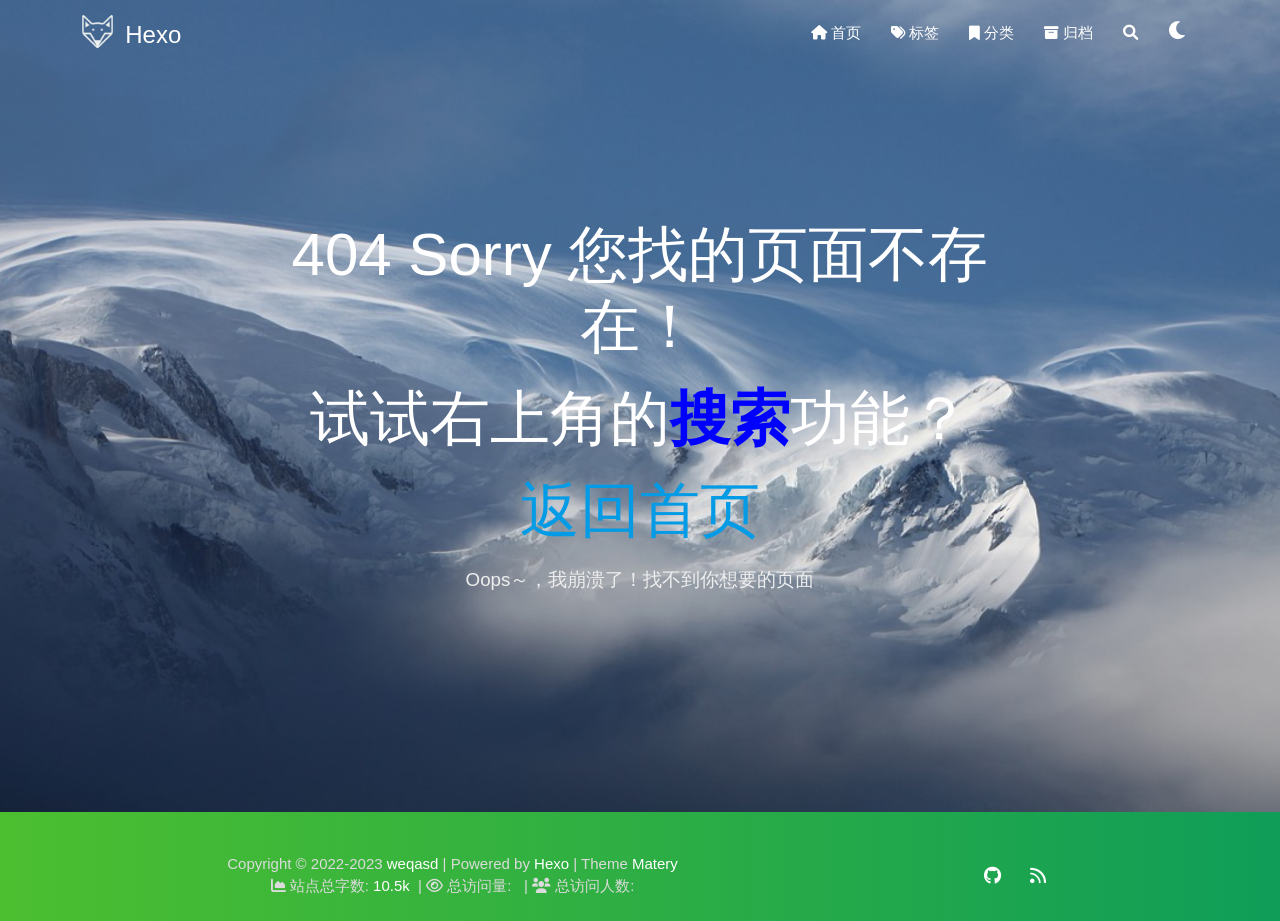
==== commit 7816491b: "Site updated: 2023-02-24 16:42:27" ====
--- a/404/index.html
+++ b/404/index.html
@@ -371,7 +371,7 @@
             <br>
             
                 &nbsp;<i class="fas fa-chart-area"></i>&nbsp;站点总字数:&nbsp;<span
-                        class="white-color">3.4k</span>
+                        class="white-color">10.5k</span>
             
             
             
